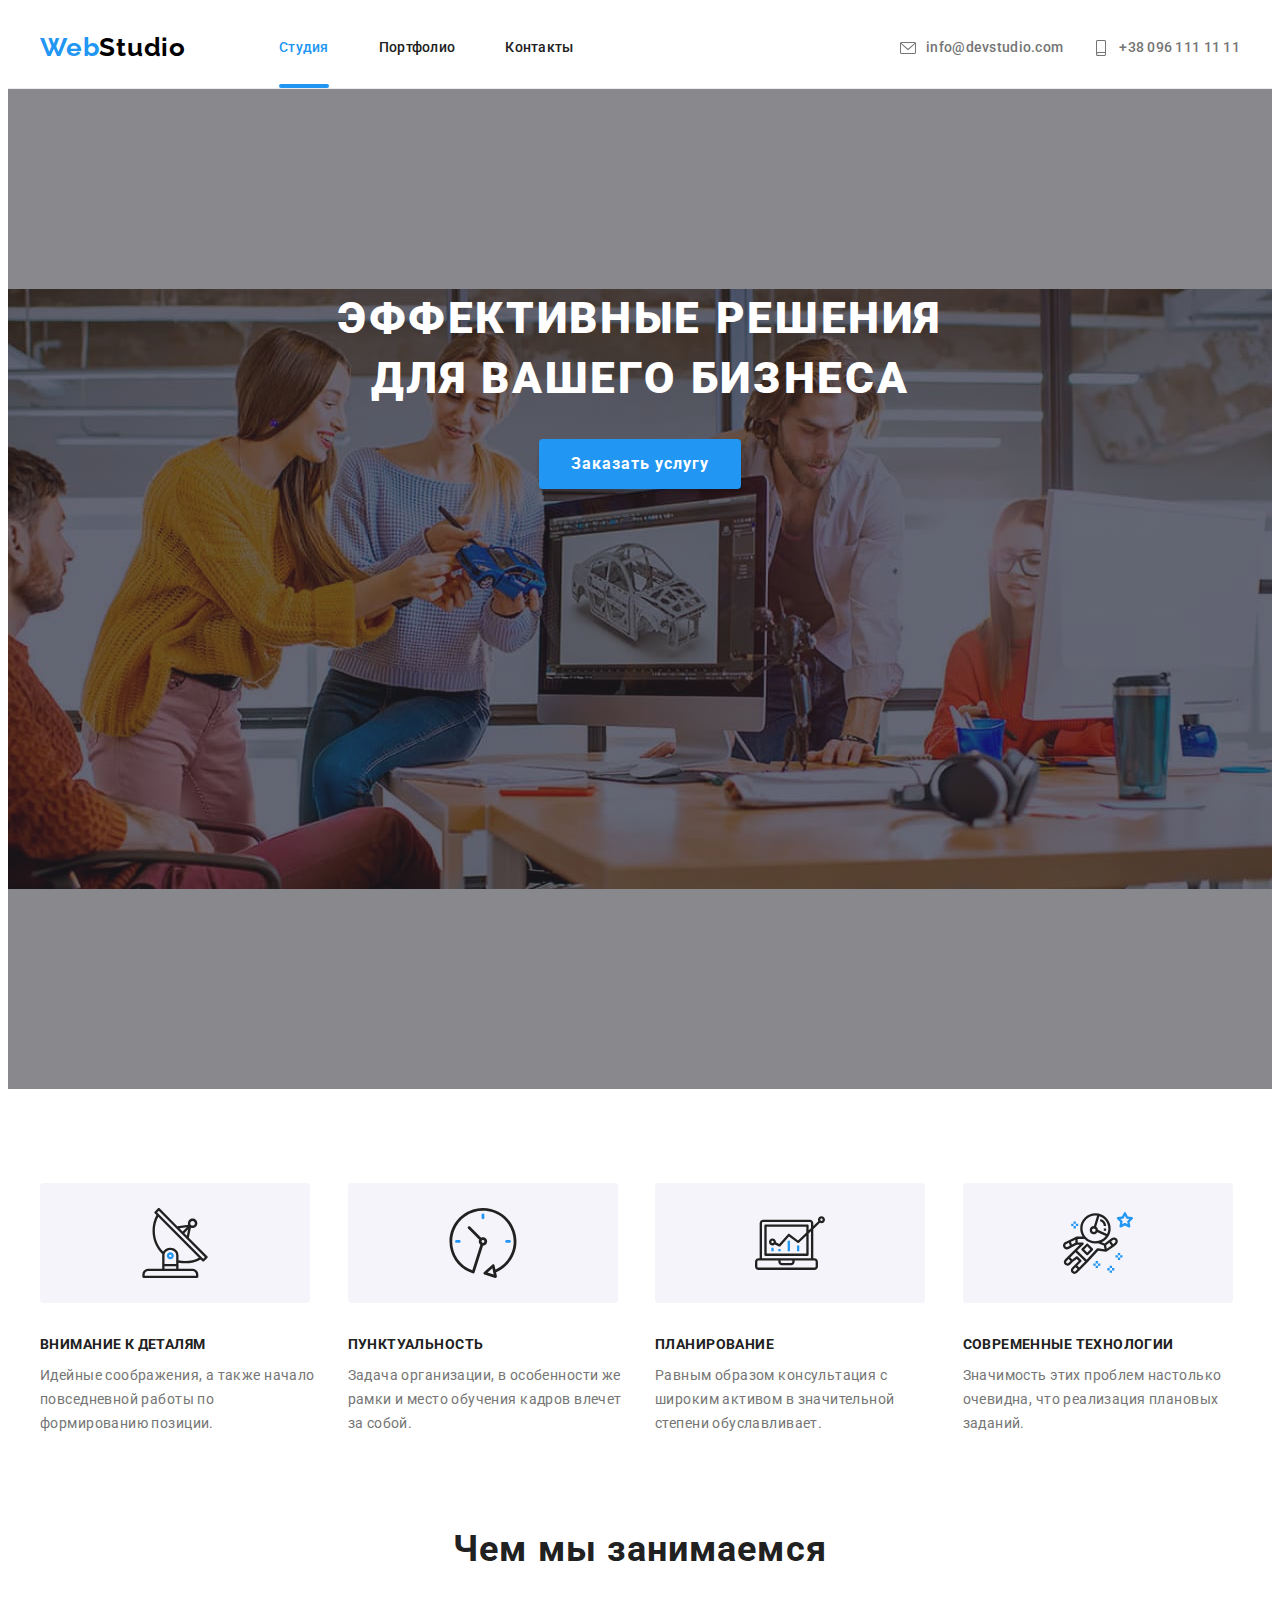
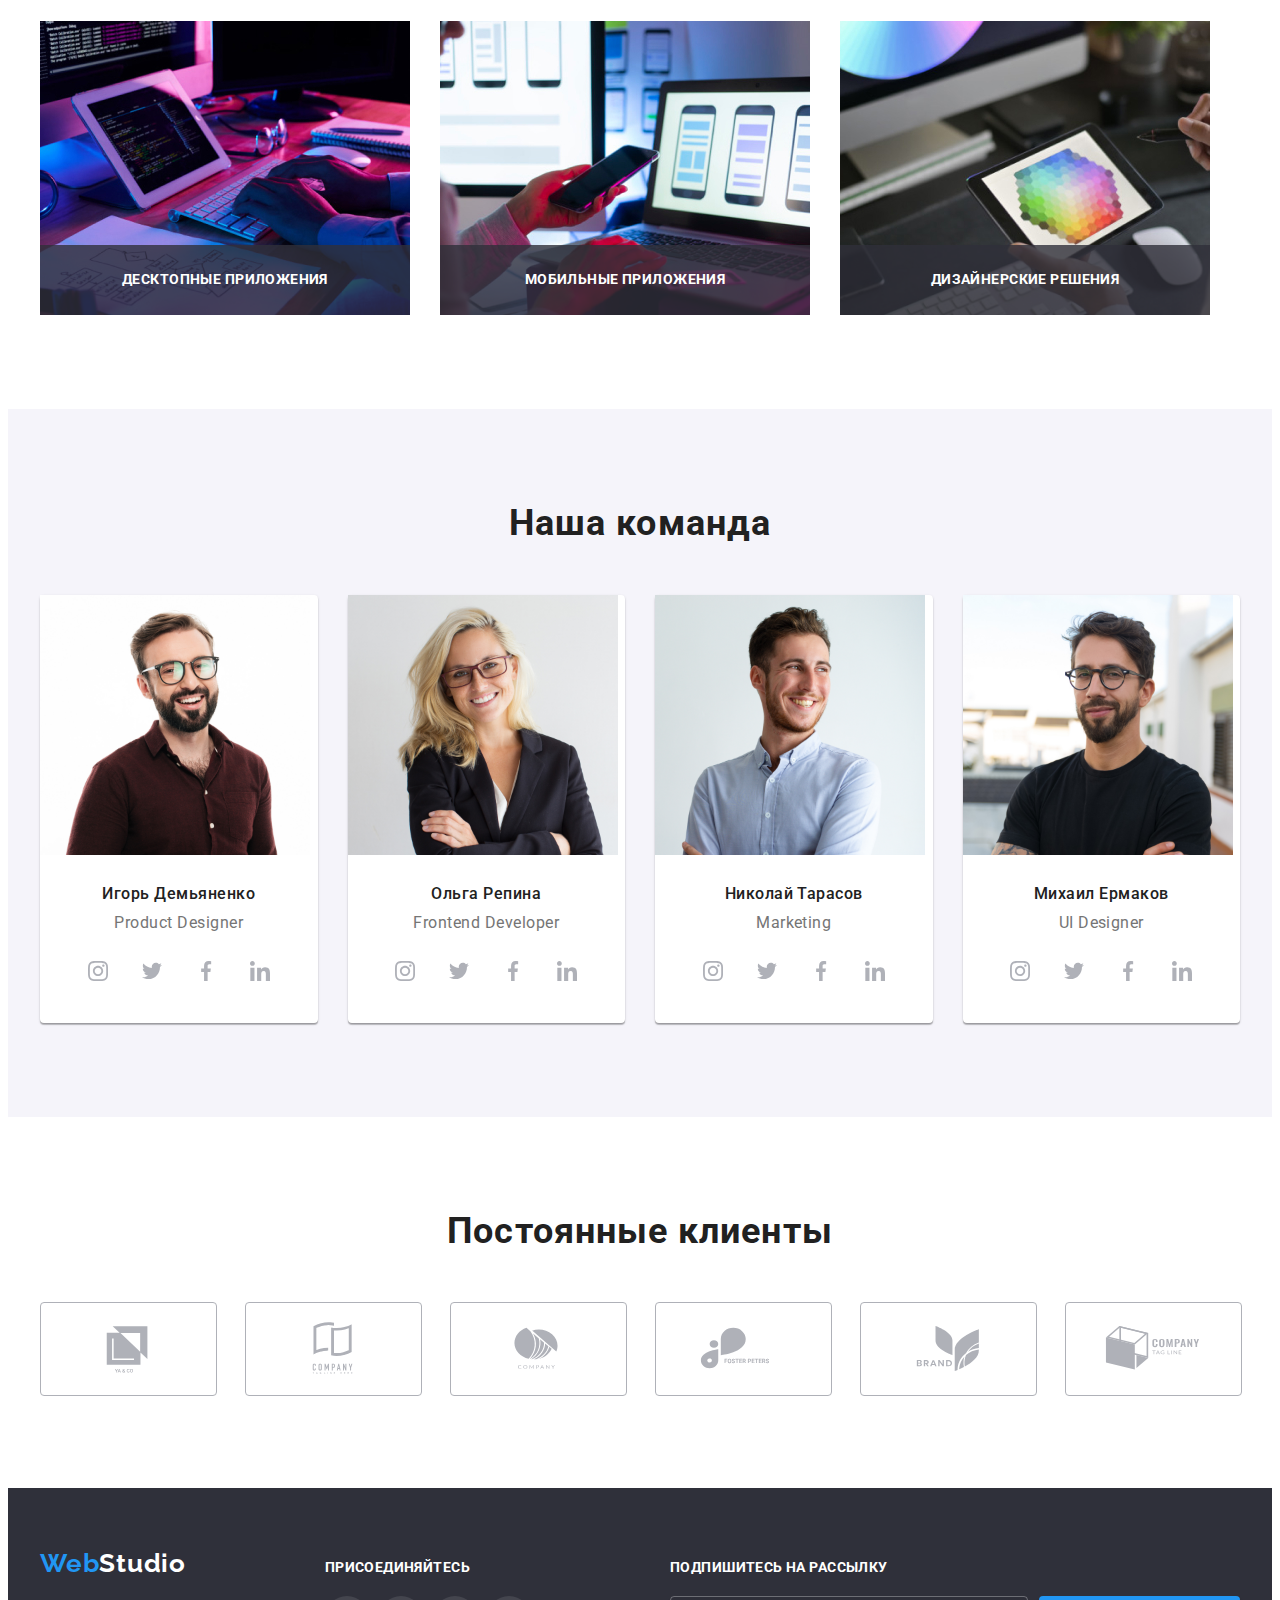
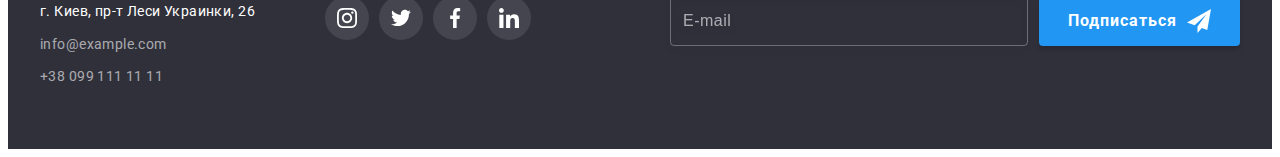
==== index.html @ a67f394c "Project" ====
<!DOCTYPE html>
<html lang="ru">
  <head>
    <meta charset="UTF-8" />
    <meta http-equiv="X-UA-Compatible" content="IE=edge" />
    <meta name="viewport" content="width=device-width, initial-scale=1.0" />
    <title>Document</title>
    <link
      rel="stylesheet"
      href="https://cdnjs.cloudflare.com/ajax/libs/animate.css/4.1.1/animate.min.css"
    />
    <link rel="preconnect" href="https://fonts.googleapis.com" />
    <link rel="preconnect" href="https://fonts.gstatic.com" crossorigin />
    <link
      href="https://fonts.googleapis.com/css2?family=Raleway:wght@700&family=Roboto:wght@400;500;700;900&display=swap"
      rel="stylesheet"
    />
    <link
      rel="stylesheet"
      href="https://cdnjs.cloudflare.com/ajax/libs/modern-normalize/1.1.0/modern-normalize.min.css"
      integrity="sha512-wpPYUAdjBVSE4KJnH1VR1HeZfpl1ub8YT/NKx4PuQ5NmX2tKuGu6U/JRp5y+Y8XG2tV+wKQpNHVUX03MfMFn9Q=="
      crossorigin="anonymous"
      referrerpolicy="no-referrer"
    />
    <link rel="stylesheet" href="./css/styles.css" />
  </head>
  <body>
    <!-- Шапка сайта -->
    <header class="header">
      <div class="nav container">
        <!-- Навигация. Логотип-ссылка с текстом-->
        <nav class="top-nav">
          <a href="/" class="logo logo-animation"><span class="color-logo">Web</span>Studio</a>
          <!-- Навигация. Информация и контакты -->
          <ul class="site-nav list">
            <li class="item">
              <a class="contact-link current" href="">Студия</a>
            </li>
            <li class="item">
              <a class="contact-link" href="./portfolio.html">Портфолио</a>
            </li>
            <li class="item">
              <a class="contact-link" href="">Контакты</a>
            </li>
          </ul>
        </nav>
        <!-- Меню с контактами. Имейл и телефон. -->
        <ul class="right-nav list">
          <li class="item">
            <a href="mailto:info@devstudio.com" class="adress-link"
              ><svg class="adress-icon" width="16" height="16">
                <use href="./images/symbol-defs.svg#envelope"></use>
              </svg>
              info@devstudio.com</a
            >
          </li>
          <li class="item">
            <a class="adress-link" href="tel:+380961111111"
              ><svg class="adress-icon" width="16" height="16">
                <use href="./images/symbol-defs.svg#smartphone"></use>
              </svg>
              +38 096 111 11 11</a
            >
          </li>
        </ul>
      </div>
    </header>
    <main>
      <!-- Главный блок -->
      <section class="main">
        <div class="container">
          <h1 class="main-section">Эффективные решения для вашего бизнеса</h1>
          <!-- Кнопка заказа услуги. Вызывает модальное окно -->
          <button type="button" class="button-primary" data-modal-open>Заказать услугу</button>
        </div>
      </section>
      <!-- Секция услуг -->
      <section class="section">
        <div class="container">
          <!-- Скрытый заголовок -->
          <h2 class="section-title visually-hidden">Описание</h2>
          <ul class="service list">
            <li class="service-item">
              <svg class="servise-icon" width="70" height="70">
                <use href="./images/symbol-defs.svg#antenna"></use>
              </svg>
              <h3 class="title upper">Внимание к деталям</h3>
              <p class="text-description">
                Идейные соображения, а также начало повседневной работы по формированию позиции.
              </p>
            </li>
            <li class="service-item">
              <svg class="servise-icon" width="70" height="70">
                <use href="./images/symbol-defs.svg#clock"></use>
              </svg>
              <h3 class="title upper">Пунктуальность</h3>
              <p class="text-description">
                Задача организации, в особенности же рамки и место обучения кадров влечет за собой.
              </p>
            </li>
            <li class="service-item">
              <svg class="servise-icon" width="70" height="70">
                <use href="./images/symbol-defs.svg#diagram"></use>
              </svg>
              <h3 class="title upper">Планирование</h3>
              <p class="text-description">
                Равным образом консультация с широким активом в значительной степени обуславливает.
              </p>
            </li>
            <li class="service-item">
              <svg class="servise-icon" width="70" height="70">
                <use href="./images/symbol-defs.svg#astronaut"></use>
              </svg>
              <h3 class="title upper">Современные технологии</h3>
              <p class="text-description">
                Значимость этих проблем настолько очевидна, что реализация плановых заданий.
              </p>
            </li>
          </ul>
        </div>
      </section>
      <!-- Секция "Студия" -->
      <section class="section features-section">
        <div class="container">
          <h2 class="section-title">Чем мы занимаемся</h2>
          <ul class="studio list">
            <li class="studio-item">
              <img
                class="section-img"
                src="./images/img.jpg"
                alt="Руки человека который пишет код с помощью клавиатуры на планшете"
                width="370"
                height="294"
              />
              <h3 class="desc">Десктопные приложения</h3>
            </li>
            <li class="studio-item">
              <img
                class="section-img"
                src="./images/img1.jpg"
                alt="Руки человека который работает на смартфоне, и на экране ноутбука, который находится напротив, изображены смартфоны, основные оттенки фото сине-красные"
                width="370"
                height="294"
              />
              <h3 class="desc">Мобильные приложения</h3>
            </li>
            <li class="studio-item">
              <img
                class="section-img"
                src="./images/img2.jpg"
                alt="Человек рисует дизайн на планшете"
                width="370"
                height="294"
              />
              <h3 class="desc">Дизайнерские решения</h3>
            </li>
          </ul>
        </div>
      </section>
      <!-- Секция "Команда" -->
      <section class="section command">
        <div class="container">
          <h2 class="section-title">Наша команда</h2>
          <ul class="command-list list">
            <li class="card-item">
              <img src="./images/img3.jpg" alt="Портрет" width="270" height="260" />
              <div class="text-item">
                <h3 class="names">Игорь Демьяненко</h3>
                <p lang="en" class="profession">Product Designer</p>
                <ul class="command-link list">
                  <li class="command-link-item">
                    <a
                      href="https://www.instagram.com/"
                      class="command-link-link"
                      target="_blank"
                      rel="noopener noreferrer"
                    >
                      <svg class="command-icon" width="20" height="20">
                        <use href="./images/symbol-defs.svg#insta"></use>
                      </svg>
                    </a>
                  </li>
                  <li class="command-link-item">
                    <a
                      href="https://twitter.com/"
                      class="command-link-link"
                      target="_blank"
                      rel="noopener noreferrer"
                    >
                      <svg class="command-icon" width="20" height="20">
                        <use href="./images/symbol-defs.svg#tw"></use>
                      </svg>
                    </a>
                  </li>
                  <li class="command-link-item">
                    <a
                      href="https://www.facebook.com/"
                      class="command-link-link"
                      target="_blank"
                      rel="noopener noreferrer"
                    >
                      <svg class="command-icon" width="20" height="20">
                        <use href="./images/symbol-defs.svg#f"></use>
                      </svg>
                    </a>
                  </li>
                  <li class="command-link-item">
                    <a
                      href="https://linkedin.com/"
                      class="command-link-link"
                      target="_blank"
                      rel="noopener noreferrer"
                    >
                      <svg class="command-icon" width="20" height="20">
                        <use href="./images/symbol-defs.svg#in"></use>
                      </svg>
                    </a>
                  </li>
                </ul>
              </div>
            </li>
            <li class="card-item">
              <img src="./images/img4.jpg" alt="Портрет" width="270" height="260" />
              <div class="text-item">
                <h3 class="names">Ольга Репина</h3>
                <p lang="en" class="profession">Frontend Developer</p>
                <ul class="command-link list">
                  <li class="command-link-item">
                    <a
                      href="https://www.instagram.com/"
                      class="command-link-link"
                      target="_blank"
                      rel="noopener noreferrer"
                    >
                      <svg class="command-icon" width="20" height="20">
                        <use href="./images/symbol-defs.svg#insta"></use>
                      </svg>
                    </a>
                  </li>
                  <li class="command-link-item">
                    <a
                      href="https://twitter.com/"
                      class="command-link-link"
                      target="_blank"
                      rel="noopener noreferrer"
                    >
                      <svg class="command-icon" width="20" height="20">
                        <use href="./images/symbol-defs.svg#tw"></use>
                      </svg>
                    </a>
                  </li>
                  <li class="command-link-item">
                    <a
                      href="https://www.facebook.com/"
                      class="command-link-link"
                      target="_blank"
                      rel="noopener noreferrer"
                    >
                      <svg class="command-icon" width="20" height="20">
                        <use href="./images/symbol-defs.svg#f"></use>
                      </svg>
                    </a>
                  </li>
                  <li class="command-link-item">
                    <a
                      href="https://linkedin.com/"
                      class="command-link-link"
                      target="_blank"
                      rel="noopener noreferrer"
                    >
                      <svg class="command-icon" width="20" height="20">
                        <use href="./images/symbol-defs.svg#in"></use>
                      </svg>
                    </a>
                  </li>
                </ul>
              </div>
            </li>
            <li class="card-item">
              <img src="./images/img5.jpg" alt="Портрет" width="270" height="260" />
              <div class="text-item">
                <h3 class="names">Николай Тарасов</h3>
                <p lang="en" class="profession">Marketing</p>
                <ul class="command-link list">
                  <li class="command-link-item">
                    <a
                      href="https://www.instagram.com/"
                      class="command-link-link"
                      target="_blank"
                      rel="noopener noreferrer"
                    >
                      <svg class="command-icon" width="20" height="20">
                        <use href="./images/symbol-defs.svg#insta"></use>
                      </svg>
                    </a>
                  </li>
                  <li class="command-link-item">
                    <a
                      href="https://twitter.com/"
                      class="command-link-link"
                      target="_blank"
                      rel="noopener noreferrer"
                      ><svg class="command-icon" width="20" height="20">
                        <use href="./images/symbol-defs.svg#tw"></use>
                      </svg>
                    </a>
                  </li>
                  <li class="command-link-item">
                    <a
                      href="https://www.facebook.com/"
                      class="command-link-link"
                      target="_blank"
                      rel="noopener noreferrer"
                    >
                      <svg class="command-icon" width="20" height="20">
                        <use href="./images/symbol-defs.svg#f"></use>
                      </svg>
                    </a>
                  </li>
                  <li class="command-link-item">
                    <a
                      href="https://linkedin.com/"
                      class="command-link-link"
                      target="_blank"
                      rel="noopener noreferrer"
                    >
                      <svg class="command-icon" width="20" height="20">
                        <use href="./images/symbol-defs.svg#in"></use>
                      </svg>
                    </a>
                  </li>
                </ul>
              </div>
            </li>
            <li class="card-item">
              <img src="./images/img6.jpg" alt="Портрет" width="270" height="260" />
              <div class="text-item">
                <h3 class="names">Михаил Ермаков</h3>
                <p lang="en" class="profession">UI Designer</p>
                <ul class="command-link list">
                  <li class="command-link-item">
                    <a
                      href="https://www.instagram.com/"
                      class="command-link-link"
                      target="_blank"
                      rel="noopener noreferrer"
                    >
                      <svg class="command-icon" width="20" height="20">
                        <use href="./images/symbol-defs.svg#insta"></use>
                      </svg>
                    </a>
                  </li>
                  <li class="command-link-item">
                    <a
                      href="https://twitter.com/"
                      class="command-link-link"
                      target="_blank"
                      rel="noopener noreferrer"
                    >
                      <svg class="command-icon" width="20" height="20">
                        <use href="./images/symbol-defs.svg#tw"></use>
                      </svg>
                    </a>
                  </li>
                  <li class="command-link-item">
                    <a
                      href="https://www.facebook.com/"
                      class="command-link-link"
                      target="_blank"
                      rel="noopener noreferrer"
                    >
                      <svg class="command-icon" width="20" height="20">
                        <use href="./images/symbol-defs.svg#f"></use>
                      </svg>
                    </a>
                  </li>
                  <li class="command-link-item">
                    <a
                      href="https://linkedin.com/"
                      class="command-link-link"
                      target="_blank"
                      rel="noopener noreferrer"
                    >
                      <svg class="command-icon" width="20" height="20">
                        <use href="./images/symbol-defs.svg#in"></use>
                      </svg>
                    </a>
                  </li>
                </ul>
              </div>
            </li>
          </ul>
        </div>
      </section>
      <!-- Секция Клиенты -->
      <section class="section">
        <div class="container">
          <h2 class="section-title">Постоянные клиенты</h2>
          <ul class="client-list list">
            <li class="client-item">
              <a href="" class="client-link" target="_blank" rel="noopener noreferrer">
                <svg class="client-icon" width="106" height="60">
                  <use href="./images/symbol-defs.svg#client1"></use>
                </svg>
              </a>
            </li>
            <li class="client-item">
              <a href="" class="client-link" target="_blank" rel="noopener noreferrer">
                <svg class="client-icon" width="106" height="60">
                  <use href="./images/symbol-defs.svg#client2"></use>
                </svg>
              </a>
            </li>
            <li class="client-item">
              <a href="" class="client-link" target="_blank" rel="noopener noreferrer">
                <svg class="client-icon" width="106" height="60">
                  <use href="./images/symbol-defs.svg#client3"></use>
                </svg>
              </a>
            </li>
            <li class="client-item">
              <a href="" class="client-link" target="_blank" rel="noopener noreferrer">
                <svg class="client-icon" width="106" height="60">
                  <use href="./images/symbol-defs.svg#client4"></use>
                </svg>
              </a>
            </li>
            <li class="client-item">
              <a href="" class="client-link" target="_blank" rel="noopener noreferrer">
                <svg class="client-icon" width="106" height="60">
                  <use href="./images/symbol-defs.svg#client5"></use>
                </svg>
              </a>
            </li>
            <li class="client-item">
              <a href="" class="client-link" target="_blank" rel="noopener noreferrer">
                <svg class="client-icon" width="106" height="60">
                  <use href="./images/symbol-defs.svg#client6"></use>
                </svg>
              </a>
            </li>
          </ul>
        </div>
      </section>
    </main>
    <!-- Футер -->
    <footer class="footer">
      <div class="container footer-position">
        <!-- Левая сторона -->
        <!-- Задали див для позиционирования -->
        <div class="footer-left">
          <!-- Логотип -->
          <a href="/" class="logo-bottom logo-animation"
            ><span class="color-logo">Web</span>Studio</a
          >
          <!-- Адрес и контакты -->
          <address>
            <ul class="footer-nav list">
              <li class="item">
                <a
                  class="link-bottom adr"
                  href="https://goo.gl/maps/eCC2eFaYXbbJJhADA"
                  target="_blank"
                  rel="noopener noreferrer"
                  >г. Киев, пр-т Леси Украинки, 26</a
                >
              </li>
              <li class="item">
                <a class="link-bottom" href="mailto:info@example.com">info@example.com</a>
              </li>
              <li class="item">
                <a class="link-bottom" href="tel:+380991111111">+38 099 111 11 11</a>
              </li>
            </ul>
          </address>
        </div>
        <!-- Середина. Задали див для позиционирования -->
        <div class="footer-right">
          <h3 class="footer-title upper">Присоединяйтесь</h3>
          <!-- Список с иконками -->
          <ul class="footer-list list">
            <li class="footer-link-item">
              <a
                href="https://www.instagram.com/"
                class="footer-link"
                target="_blank"
                rel="noopener noreferrer"
              >
                <svg class="footer-icon" width="20" height="20">
                  <use href="./images/symbol-defs.svg#instaw"></use>
                </svg>
              </a>
            </li>
            <li class="footer-link-item">
              <a
                href="https://twitter.com/"
                class="footer-link"
                target="_blank"
                rel="noopener noreferrer"
              >
                <svg class="footer-icon" width="20" height="20">
                  <use href="./images/symbol-defs.svg#tww"></use>
                </svg>
              </a>
            </li>
            <li class="footer-link-item">
              <a
                href="https://www.facebook.com/"
                class="footer-link"
                target="_blank"
                rel="noopener noreferrer"
              >
                <svg class="footer-icon" width="20" height="20">
                  <use href="./images/symbol-defs.svg#fw"></use>
                </svg>
              </a>
            </li>
            <li class="footer-link-item">
              <a
                href="https://linkedin.com/"
                class="footer-link"
                target="_blank"
                rel="noopener noreferrer"
              >
                <svg class="footer-icon" width="20" height="20">
                  <use href="./images/symbol-defs.svg#inw"></use>
                </svg>
              </a>
            </li>
          </ul>
        </div>
        <!-- Правая сторона с подпиской -->
        <div class="subscription"></div>
        <!-- Форма "подпишитесь на рассылку" -->
        <form class="subscription-form">
          <label for="mail" class="subscription-mail upper">Подпишитесь на рассылку</label>
          <input
            type="email"
            name="user-email"
            class="mail-input"
            id="mail"
            placeholder="E-mail"
            maxlength="50"
            required
          />
          <button type="submit" class="button subscribe-button">
            Подписаться
            <svg class="icon-send" width="24" height="24">
              <use href="./images/symbol-defs.svg#send"></use>
            </svg>
          </button>
        </form>
      </div>
    </footer>
    <!-- Записали бекдроп -->
    <div class="backdrop is-hidden" data-modal>
      <div class="modal">
        <button class="modal-close-btn" type="button" data-modal-close>
          <svg class="modal-close-icon" width="18" height="18">
            <use href="./images/symbol-defs.svg#close"></use>
          </svg>
        </button>
        <form action="#" class="data-form">
          <p class="form-text">Оставьте свои данные, мы вам перезвоним</p>
          <div class="data-form-field">
            <label for="input-name" class="data-form-label">Имя</label>
            <span class="input-wrap">
              <input
                type="text"
                id="input-name"
                class="data-form-input"
                name="user-name"
                maxlength="50"
                required
              />
              <svg class="data-icon" width="12" height="12">
                <use href="./images/symbol-defs.svg#person"></use>
              </svg>
            </span>
          </div>
          <div class="data-form-field">
            <label for="input-phone" class="data-form-label">Телефон</label>
            <span class="input-wrap">
              <input
                type="tel"
                id="input-phone"
                class="data-form-input"
                name="user-phone"
                maxlength="50"
                required
              />
              <svg class="data-icon" width="13" height="13">
                <use href="./images/symbol-defs.svg#phone"></use>
              </svg>
            </span>
          </div>
          <div class="data-form-field">
            <label for="input-email" class="data-form-label">Почта</label>
            <span class="input-wrap">
              <input
                type="email"
                id="input-email"
                class="data-form-input"
                name="user-email"
                maxlength="50"
                required
              />
              <svg class="data-icon" width="15" height="12">
                <use href="./images/symbol-defs.svg#mail"></use>
              </svg>
            </span>
          </div>
          <div class="data-form-field text-input">
            <label for="input-comment" class="data-form-label">Комментарий</label>
            <textarea
              name="modal-comment"
              id="input-comment"
              class="modal-comment"
              placeholder="Введите текст"
            ></textarea>
          </div>
          <div class="data-form-field">
            <input
              type="checkbox"
              id="agreement"
              name="agreement"
              class="checkbox visually-hidden"
              required
            />
            <label for="agreement" class="check-label"
              ><span class="check-icon"
                ><svg width="14" height="12">
                  <use href="./images/symbol-defs.svg#check"></use></svg></span
              >Соглашаюсь с рассылкой и принимаю
              <a href="" class="agreement-link">Условия договора</a>
            </label>
          </div>
          <button type="submit" class="button send-button">Отправить</button>
        </form>
      </div>
    </div>
    <!-- Подключили скрипт -->
    <script src="./js/modal.js"></script>
  </body>
</html>
---- css/styles.css ----
:root {
  --primary-text-color: #212121;
  --secondary-text-color: #757575;
  --accent-color: #2196f3;
  --background-color: #e5e5e5;
  --background-context-color: #f5f4fa;
  --rare-text-color: #ffffff;
  --time-deploy: cubic-bezier(0.4, 0, 0.2, 1);
}
/* Анимация с тенью при ховере
@keyframes bouncing {
  0% {
    bottom: 0;
    box-shadow: 0 5px 5px rgba(0, 0, 0, 0.1);
  }
  100% {
    bottom: 1px;
    box-shadow: 0 25px 25px #2196f3;
  }
}
.logo.logo-animation:hover {
  border-radius: 4px;
  padding: 0px;
  animation: bouncing 0.5s cubic-bezier(0.1, 0.25, 0.1, 1) 0s alternate both;
} */
/* Анимация с исчезновением при ховере и фокусе */
@keyframes fadeOut {
  0% {
    opacity: 1;
  }
  100% {
    opacity: 0;
  }
}
.logo.logo-animation:hover,
.logo.logo-animation:focus,
.logo-bottom.logo-animation:hover,
.logo-bottom.logo-animation:focus {
  animation: fadeOut 1s both;
}
/* Задали глобальное нормальное наследование */

p,
h1,
h2,
h3,
h4,
h5,
h6 {
  margin-top: 0;
  margin-bottom: 0;
}
ul {
  margin-top: 0;
  margin-bottom: 0;
  padding-left: 0;
}
/* Убрали подчеркивания со всех ссылок, иметь в виду, если нужна ссылка с подчеркиванием. Так же с анимацией.  */
a {
  text-decoration: none;
}

/* Убрали точки со списков */
.list {
  list-style: none;
  margin: 0;
  padding: 0;
}
/* Задали глобальные свойства */
body {
  font-family: Roboto, sans-serif;
  background-color: var(--rare-text-color);
  color: var(--primary-text-color);
}
/* Задали картинкам общие свойства - свойство блок и максимальную ширину */
img {
  display: block;
  max-width: 100%;
  height: auto;
}
/* Скрыли ненужные семантические заголовки */
.visually-hidden {
  position: absolute;
  width: 1px;
  height: 1px;
  margin: -1px;
  padding: 0;
  overflow: hidden;
  border: 0;
  clip: rect(0 0 0 0);
}
/* Добавили кнопке наследие */
button {
  font-family: inherit;
}
/* Задали общий вспомогательный класс "контейнер" для центрирования и ограничения контента по ширине */
.container {
  width: 1200px;
  padding-left: 15px;
  padding-right: 15px;
  margin: 0 auto;
}
/* Добавили нужный паддинг */
.section {
  padding-top: 94px;
  padding-bottom: 94px;
}
/* Задали рамку в Хедер */
.header {
  border-bottom: 1px solid #ececec;
}
/* Оформили логотип в Хедер*/
.logo {
  display: block;
  padding-top: 24px;
  padding-bottom: 25px;
  margin-right: 93px;
  font-family: Raleway;
  font-weight: bold;
  font-size: 26px;
  line-height: 1.2;
  letter-spacing: 0.03em;
  color: #000000;
}
/* Задали общего родителя для позиционирования Хедера */
.nav {
  display: flex;
  align-items: center;
}
.top-nav {
  display: flex;
  align-items: center;
}
/* Добавили вертикальную геометрию ссылке, добавили ей дисплей-блок, чтоб убрать зазор */
.site-nav {
  display: block;
}
/* Задали флекс для навигации. Секция меню */
.site-nav {
  display: flex;
}
/* Задали отступы на ли */
.site-nav .item + .item {
  margin-left: 50px;
}
/* Можно сделать еще так .site-nav .item:not(:last-child) {
  margin-right: 50px;
} */
.right-nav {
  display: block;
}
/* Задали флекс для навигации. Имейл и телефон. */
.right-nav {
  display: flex;
  margin-left: auto;
  align-items: center;
}
.right-nav .item + .item {
  margin-left: 30px;
}
/* Добавили стили навигации в Хеадер*/
.contact-link {
  display: block;
  padding: 32px 0;
  font-weight: 500;
  font-size: 14px;
  line-height: 1.14;
  letter-spacing: 0.02em;
  color: var(--primary-text-color);
  transition: color 250ms var(--time-deploy);
}
.contact-link:hover,
.contact-link:focus {
  color: var(--accent-color);
}
.adress-icon {
  margin-right: 10px;
  fill: currentColor;
  transition: fill 250ms var(--time-deploy);
}
.adress-icon:hover,
.adress-icon:focus {
  fill: currentColor;
}
/* Добавили стили контактов в Хеадер */
.adress-link {
  display: flex;
  align-items: center;
  padding: 32px 0;
  font-weight: 500;
  font-size: 14px;
  line-height: 1.14;
  letter-spacing: 0.02em;
  color: var(--secondary-text-color);
  transition: color 250ms var(--time-deploy);
}
.adress-link:hover,
.adress-link:focus {
  color: var(--accent-color);
}
/* Оформили все нужные элементы синим цветом */
.color-logo {
  color: var(--accent-color);
}
.contact-link.current {
  color: var(--accent-color);
  position: relative;
}
.contact-link.current::after {
  content: '';
  position: absolute;
  display: block;
  bottom: 0;
  width: 100%;
  height: 4px;
  background-color: var(--accent-color);
  border-radius: 2px;
}
/* Оформили главный заголовок */
.main {
  display: block;
  max-width: 1600px;
  min-height: 600px;
  margin-left: auto;
  margin-right: auto;
  background-repeat: no-repeat;
  background-position: center;
  background-color: #c4c4c4;
  background-image: linear-gradient(to left, rgba(47, 48, 58, 0.4), rgba(47, 48, 58, 0.4)),
    url('../images/img16.jpg');
  padding-top: 200px;
  padding-bottom: 200px;
  text-align: center;
}
.main-section {
  text-transform: uppercase;
  font-weight: 900;
  font-size: 44px;
  line-height: 1.36;
  text-align: center;
  letter-spacing: 0.06em;
  color: var(--rare-text-color);
  max-width: 696px;
  margin: 0 auto 30px;
}
/* Секция услуг */
/* Оформили заголовки услуг */
.title {
  font-weight: bold;
  font-size: 14px;
  line-height: 1.14;
  letter-spacing: 0.03em;
  color: var(--primary-text-color);
  margin-bottom: 10px;
}

/* Оформили текст услуг */
.text-description {
  font-size: 14px;
  line-height: 1.72;
  letter-spacing: 0.03em;
  color: var(--secondary-text-color);
}
/* Оформили остальные заголовки */
.section-title {
  font-weight: bold;
  font-size: 36px;
  line-height: 1.16;
  text-align: center;
  letter-spacing: 0.03em;
  color: var(--primary-text-color);
  margin-bottom: 50px;
}
/* Оформили положение секции услуг */
.service {
  display: flex;
}
.service-item {
  box-sizing: border-box;
}
.service .service-item {
  width: calc((100% - 3 * 30px) / 4);
  margin-right: 30px;
}
.service .service-item:nth-child(4n) {
  margin-right: 0;
}
/* Добавили иконки в секцию услуг */
.servise-icon {
  box-sizing: border-box;
  width: 270px;
  height: 120px;
  padding: 25px 100px;
  margin-bottom: 30px;
  background-color: #f5f4fa;
  border-radius: 4px;
}
/* Секция Студия */
/* Убрали ненужный паддинг в секции Студия */
.section.features-section {
  padding-top: 0;
}
/* Оформили положение секции Студия */
.studio {
  display: flex;
  margin-top: 50px;
}
.studio-item {
  position: relative;
  margin-right: 30px;
}
.studio-item:nth-child(3n) {
  margin-right: 0;
}
/* Оформили надписи поверх картинки */
.desc {
  position: absolute;
  display: flex;
  justify-content: center;
  align-items: center;
  height: 70px;
  bottom: 0;
  width: 100%;
  background: rgba(47, 48, 58, 0.8);
  color: var(--rare-text-color);
  font-weight: 700;
  font-size: 14px;
  line-height: 1.14;
  letter-spacing: 0.03em;
  text-transform: uppercase;
}
/* Секция Команда */
/* Оформили стили имен и профессий в секции Команда*/
.command {
  background-color: #f5f4fa;
}
.command-list {
  display: flex;
  flex-wrap: wrap;
  padding: 0;
  margin: 0;
  margin-left: -30px;
  transition: box-shadow 250ms var(--time-deploy);
}
.command-list > .card-item {
  flex-basis: calc(100% / 4 - 30px);
  margin-left: 30px;
  background-color: var(--rare-text-color);
  border-radius: 4px;
  box-shadow: 0px 1px 3px rgba(0, 0, 0, 0.12), 0px 1px 1px rgba(0, 0, 0, 0.14),
    0px 2px 1px rgba(0, 0, 0, 0.2);
}
.command-link {
  display: flex;
  flex-wrap: wrap;
  justify-content: center;
  padding: 16px 0 0;
  margin: 0;
  list-style: none;
  align-items: center;
}
.command-link-item:not(:last-child) {
  margin-right: 10px;
}
.command-link-item {
  width: 44px;
  height: 44px;
}
.command-link-link {
  width: 100%;
  height: 100%;
  display: flex;
  align-items: center;
  justify-content: center;
  border-radius: 50%;
  background-color: var(--rare-text-color);
  transition: background-color 250ms var(--time-deploy);
}
.command-link-link:hover,
.command-link-link:focus {
  background-color: var(--accent-color);
}
.command-link-link:hover .command-icon,
.command-link-link:focus .command-icon {
  fill: var(--rare-text-color);
}
.command-icon {
  fill: #afb1b8;
  transition: fill 250ms var(--time-deploy);
}
/* Оформили имена и профессии */
.names {
  margin-bottom: 10px;
  font-weight: 500;
  font-size: 16px;
  line-height: 1.18;
  text-align: center;
  letter-spacing: 0.03em;
}
.profession {
  font-size: 16px;
  line-height: 1.18;
  text-align: center;
  letter-spacing: 0.03em;
  color: var(--secondary-text-color);
}
/* Оформили секцию Постоянные клиенты */
.client-list {
  display: flex;
  flex-wrap: wrap;
  margin-left: -30px;
}
/* Задали маржины списку */
.client-list > .client-item {
  flex-basis: calc(100% / 6 - 30px);
  margin-left: 30px;
}
/* Описали свойства контейнера с свг и ссылкой */
.client-item {
  height: 92px;
  width: 170px;
}
.client-link {
  height: 100%;
  width: 100%;
  display: flex;
  justify-content: center;
  align-items: center;
  border: 1px solid #afb1b8;
  border-radius: 4px;
  color: #afb1b8;
  transition: border-color 250ms var(--time-deploy);
}
/* Задали общие размеры и цвет при ховере и фокусе */
.client-icon {
  fill: currentColor;
  color: #afb1b8;
  transition: fill 250ms var(--time-deploy);
}
.client-link:hover,
.client-link:focus {
  border: 1px solid var(--accent-color);
}
.client-link:hover .client-icon,
.client-link:focus .client-icon {
  fill: var(--accent-color);
}

/* Оформили секцию в Портфолио*/
.title-adverb {
  font-weight: bold;
  font-size: 18px;
  line-height: 2;
  letter-spacing: 0.06em;
  color: var(--primary-text-color);
}
.text {
  margin-top: 4px;
  font-size: 16px;
  line-height: 1.87;
  letter-spacing: 0.03em;
  color: var(--secondary-text-color);
}
.portfolio-items {
  display: flex;
  flex-wrap: wrap;
  padding: 0;
  margin: 0;
  margin-left: -30px;
  margin-top: -30px;
}
.portfolio-items > .portfolio-item {
  flex-basis: calc(100% / 3 - 30px);
  margin-left: 30px;
  margin-top: 30px;
}
.text-item {
  padding: 30px 0;
}
.portfolio-card {
  padding: 20px 24px;
  border: 1px solid #ececec;
  border-top: 0;
}
/* Оформили текст на синем оверлее (выплывающем окошке) в Портфолио */
.text-hidden {
  position: absolute;
  font-size: 18px;
  line-height: 1.56;
  letter-spacing: 0.03em;
  top: 0;
  left: 0;
  padding: 63px 24px;
  width: 100%;
  color: #ffffff;
  background-color: rgba(33, 149, 243, 0.9);
  border-bottom: 0;
  margin: 0;
  overflow: auto;
  transform: translateY(100%);
  transition: transform 250ms var(--time-deploy);
}
/* Задали relative на див для позиционирования оверлея */
.card-thumb {
  position: relative;
  overflow: hidden;
}
/* Добавили стили ссылок в Футер */
.link-bottom {
  display: inline-block;
  font-style: normal;
  font-size: 14px;
  line-height: 1.71;
  letter-spacing: 0.03em;
  color: rgba(255, 255, 255, 0.6);
}
.footer-nav .item + .item {
  margin-top: 9px;
}
.adr {
  color: var(--rare-text-color);
}
/* Оформили заглавные буквы согласно макету */
.title.upper {
  text-transform: uppercase;
}
/* Оформили второй блок футера. Это заголовок большими буквами */
.footer-title.upper {
  text-transform: uppercase;
  color: var(--rare-text-color);
  font-weight: bold;
  font-size: 14px;
  line-height: 1.14;
  letter-spacing: 0.03em;
  color: var(--rare-text-color);
  margin-bottom: 20px;
}
.subscription-mail.upper {
  text-transform: uppercase;
  color: var(--rare-text-color);
  font-weight: bold;
  font-size: 14px;
  line-height: 1.14;
  letter-spacing: 0.03em;
  color: var(--rare-text-color);
  margin-bottom: 20px;
}
/* Оформили стили списка кнопок в Портфолио*/
.style-scope-button {
  font-weight: 500;
  font-size: 16px;
  padding: 6px 22px;
  line-height: 1.62;
  text-align: center;
  border-radius: 4px;
  letter-spacing: 0.03em;
  color: var(--primary-text-color);
  background-color: var(--background-context-color);
  border-color: transparent;
  cursor: pointer;
  transition: color 250ms var(--time-deploy), background-color 250ms var(--time-deploy),
    box-shadow 250ms var(--time-deploy);
}
.style-scope-button:hover,
.style-scope-button:focus {
  color: var(--rare-text-color);
  background-color: var(--accent-color);
  box-shadow: 0px 3px 1px rgba(0, 0, 0, 0.1), 0px 1px 2px rgba(0, 0, 0, 0.08),
    0px 2px 2px rgba(0, 0, 0, 0.12);
}
/* Спозиционировали список кнопок в Портфолио */
.portfolio-buttons {
  display: flex;
  margin-left: auto;
  margin-right: auto;
  align-items: center;
  justify-content: center;
  margin-bottom: 50px;
}
.portfolio-buttons .item + .item {
  margin-left: 8px;
}
/* Оформили стиль кнопки в Студия */
.button-primary {
  display: block;
  padding: 10px 32px;
  margin-left: auto;
  margin-right: auto;
  border-radius: 4px;
  font-weight: bold;
  font-size: 16px;
  line-height: 1.88;
  text-align: center;
  letter-spacing: 0.06em;
  color: var(--rare-text-color);
  background-color: var(--accent-color);
  border: 0;
  box-shadow: 0px 4px 4px rgba(0, 0, 0, 0.15);
  cursor: pointer;
  transition: color 250ms var(--time-deploy), background-color 250ms var(--time-deploy);
}
/* Оформили ховер и фокус кнопке в Студия */
.button-primary:hover,
.button-primary:focus {
  background-color: #188ce8;
}
/* Оформили стиль кнопке подписки в Футере */
.subscribe-button {
  position: absolute;
  bottom: 0;
  right: 0;
  display: flex;
  justify-content: left;
  padding: 10px 29px;
  align-items: center;
  border-radius: 4px;
  font-weight: bold;
  font-size: 16px;
  line-height: 1.88;
  text-align: center;
  letter-spacing: 0.06em;
  color: var(--rare-text-color);
  background-color: var(--accent-color);
  border: 0;
  box-shadow: 0px 4px 4px rgba(0, 0, 0, 0.15);
  cursor: pointer;
  transition: color 250ms var(--time-deploy), background-color 250ms var(--time-deploy);
}
.subscribe-button:hover,
.subscribe-button:focus {
  background-color: #188ce8;
}
/*  Оформили стиль кнопки в модальном окне */
.send-button {
  display: block;
  padding: 10px 56px;
  margin-left: auto;
  margin-right: auto;
  border-radius: 4px;
  font-weight: bold;
  font-size: 16px;
  line-height: 1.88;
  text-align: center;
  letter-spacing: 0.06em;
  color: var(--rare-text-color);
  background-color: var(--accent-color);
  border: 0;
  box-shadow: 0px 4px 4px rgba(0, 0, 0, 0.15);
  cursor: pointer;
  transition: color 250ms var(--time-deploy), background-color 250ms var(--time-deploy);
}
.send-button:hover,
.send-button:focus {
  background-color: #188ce8;
}
/* Задали ховер и фокус карточкам в Портфолио*/
.portfolio-link {
  display: block;
}
.portfolio-link:hover,
.portfolio-link:focus {
  box-shadow: 0px 1px 1px rgba(0, 0, 0, 0.12), 0px 4px 4px rgba(0, 0, 0, 0.06),
    1px 4px 6px rgba(0, 0, 0, 0.16);
}
/* Сделали выплывающие синие окошки в Портфолио*/
.portfolio-link:hover .text-hidden,
.portfolio-link:focus .text-hidden {
  transform: translateY(0%);
}
/* Оформили логотип в Футер */
.logo-bottom {
  display: block;
  margin-bottom: 20px;
  font-family: Raleway;
  font-weight: bold;
  font-size: 26px;
  letter-spacing: 0.03em;
  line-height: 1.2;
  color: var(--rare-text-color);
}
/* Задали цвет и ширину в футер */
.footer {
  background-color: #2f303a;
  padding: 60px 0;
}
/* Задали футеру флекс для позиционирования элементов*/
.footer-position {
  display: flex;
  align-items: baseline;
  justify-content: space-between;
}
.footer-list {
  display: flex;
  justify-content: center;
}
.footer-link-item {
  width: 44px;
  height: 44px;
}
.footer-link-item:not(:last-child) {
  margin-right: 10px;
}
/* Оформили иконки футера */
.footer-link {
  width: 100%;
  height: 100%;
  display: flex;
  align-items: center;
  justify-content: center;
  border-radius: 50%;
  color: var(--rare-text-color);
  background-color: rgba(255, 255, 255, 0.1);
  transition: background-color 250ms var(--time-deploy);
}
.footer-link:hover,
.footer-link:focus {
  background-color: var(--accent-color);
}
.footer-icon {
  fill: currentColor;
}
.icon-send {
  fill: var(--rare-text-color);
  margin-left: 10px;
}
.modal-close-btn:hover .modal-close-icon,
.modal-close-btn:focus .modal-close-icon {
  fill: var(--accent-color);
}
.modal-close-icon {
  transition: fill 250ms var(--time-deploy);
}
/* Оформили форму подписки */
.subscription-form {
  display: flex;
  flex-direction: column;
  position: relative;
  width: 570px;
}
/* оформили форму с имейлом */
.mail-input {
  width: 358px;
  height: 50px;
  border: 1px solid rgba(255, 255, 255, 0.3);
  box-sizing: border-box;
  filter: drop-shadow(0px 4px 4px rgba(0, 0, 0, 0.15));
  border-radius: 4px;
  color: rgba(255, 255, 255, 0.6);
  background-color: transparent;
  padding-left: 12px;
  margin-right: 12px;
}
.mail-input::placeholder {
  font-size: 16px;
  line-height: 1.25;
  letter-spacing: 0.03em;
  color: rgba(255, 255, 255, 0.6);
}
/* Оформили бекдроп. Позиция фиксед, чтоб не проскролливался */
.backdrop {
  position: fixed;
  top: 0;
  left: 0;
  width: 100%;
  height: 100%;
  background-color: rgba(0, 0, 0, 0.2);
  transition: opacity 250ms var(--time-deploy), visibility 250ms var(--time-deploy);
}
.backdrop.is-hidden {
  visibility: hidden;
  opacity: 0;
  pointer-events: none;
}
.modal {
  position: absolute;
  top: 50%;
  left: 50%;
  transform: translate(-50%, -50%);
  width: 528px;
  min-height: 581px;
  background-color: var(--rare-text-color);
  box-shadow: 0px 1px 3px rgba(0, 0, 0, 0.12), 0px 1px 1px rgba(0, 0, 0, 0.14),
    0px 2px 1px rgba(0, 0, 0, 0.2);
  border-radius: 4px;
  padding: 40px;
}
.modal-close-btn {
  position: absolute;
  display: flex;
  align-items: center;
  justify-content: center;
  cursor: pointer;
  width: 30px;
  height: 30px;
  top: 8px;
  right: 8px;
  padding: 0;
  background-color: unset;
  border: 1px solid rgba(0, 0, 0, 0.1);
  border-radius: 50%;
}
.form-text {
  font-weight: bold;
  font-size: 20px;
  line-height: 1.15;
  text-align: center;
  letter-spacing: 0.03em;
  color: var(--primary-text-color);
  margin-bottom: 12px;
}
.data-form-field {
  margin-bottom: 10px;
}
.data-form-field.text-input {
  margin-bottom: 20px;
}
/* Задали спан (общего родителя) для позиционирования иконки */
.input-wrap {
  display: block;
  position: relative;
}
.data-form-input {
  width: 100%;
  height: 40px;
  border: 1px solid rgba(33, 33, 33, 0.2);
  border-radius: 4px;
  padding-left: 42px;
  transition: border-color 250ms var(--time-deploy);
}
.data-form-input:focus {
  border-color: var(--accent-color);
  outline: none;
}
.data-form-input:focus + .data-icon {
  fill: var(--accent-color);
}
.modal-comment {
  width: 100%;
  height: 120px;
  border: 1px solid rgba(33, 33, 33, 0.2);
  border-radius: 4px;
  padding: 12px 16px;
  resize: none;
  transition: border-color 250ms var(--time-deploy);
}
.modal-comment:focus {
  border-color: var(--accent-color);
  outline: none;
}
.modal-comment::placeholder {
  font-size: 14px;
  line-height: 1.14;
  letter-spacing: 0.01em;
  color: rgba(117, 117, 117, 0.5);
}
.data-form-label {
  display: block;
  font-size: 12px;
  line-height: 1.17;
  letter-spacing: 0.01em;
  color: var(--secondary-text-color);
  margin-bottom: 4px;
}
.data-icon {
  position: absolute;
  left: 15px;
  top: 50%;
  transform: translateY(-50%);
  transition: fill 250ms var(--time-deploy);
}
.check-icon {
  display: flex;
  align-items: center;
  justify-content: center;
  width: 16px;
  height: 15px;
  cursor: pointer;
  border-radius: 2px;
  border: 2px solid rgba(33, 33, 33, 0.2);
  margin-right: 7px;
  fill: var(--rare-text-color);
  transition: border-color 250ms var(--time-deploy), background-color 250ms var(--time-deploy);
}

.checkbox:checked + .check-label > .check-icon {
  background-color: var(--accent-color);
  border: none;
}
.checkbox:focus + .check-label > .check-icon {
  border-color: var(--accent-color);
}
.check-label {
  display: flex;
  align-items: center;
  justify-content: center;
  font-size: 14px;
  line-height: 1.71;
  letter-spacing: 0.03em;
  color: var(--secondary-text-color);
  margin-bottom: 30px;
}
.agreement-link {
  text-decoration: underline;
  color: var(--accent-color);
  margin-left: 5px;
}
/* .flex-element:nth-child(3n) {
  margin-right: 0;
} 
.flex-element:not(:nth-child(-n+3)) {
margin-bottom: 0px; 
} */
/* Альтернатива 
.flex-element:not(:nth-child(3n)) {
margin-right: 30px; 
}
и
.flex-element:not(:nth-child(-n+3)) {
margin-bottom: 30px; 
}
*/
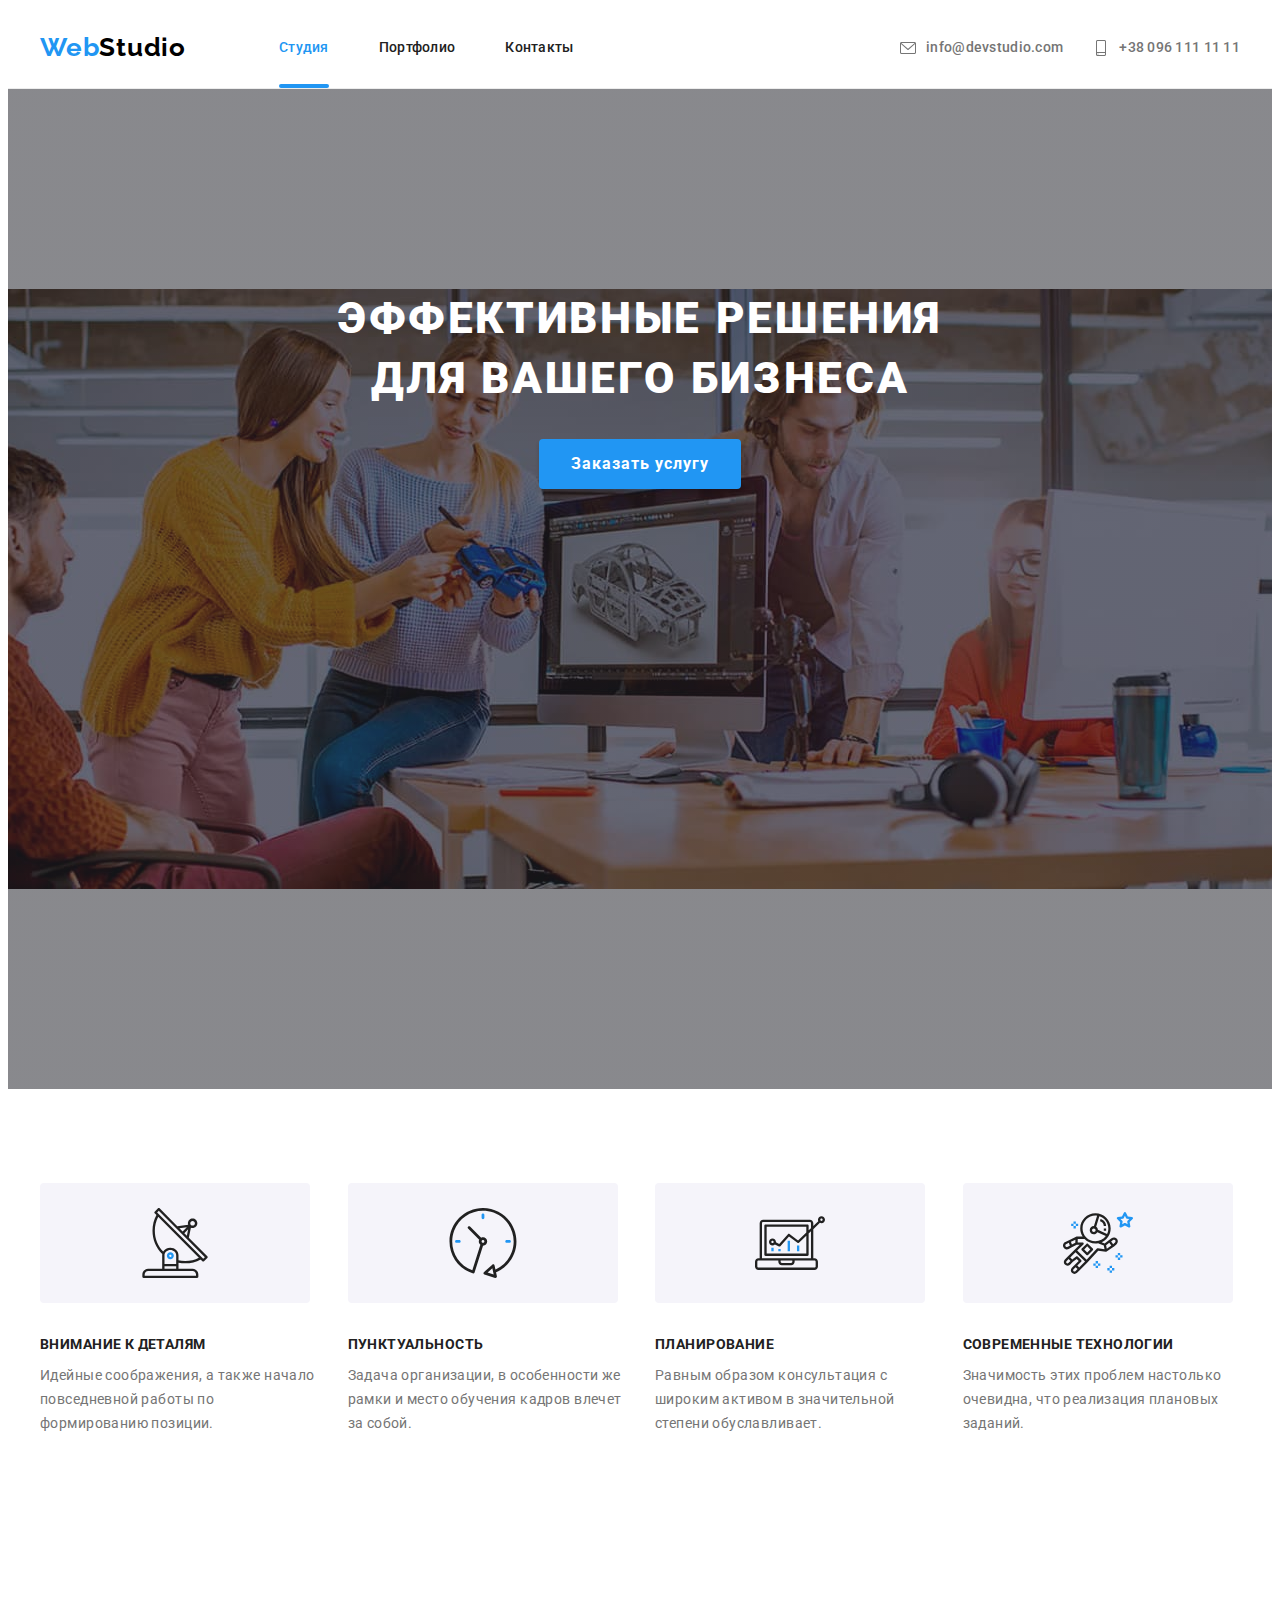
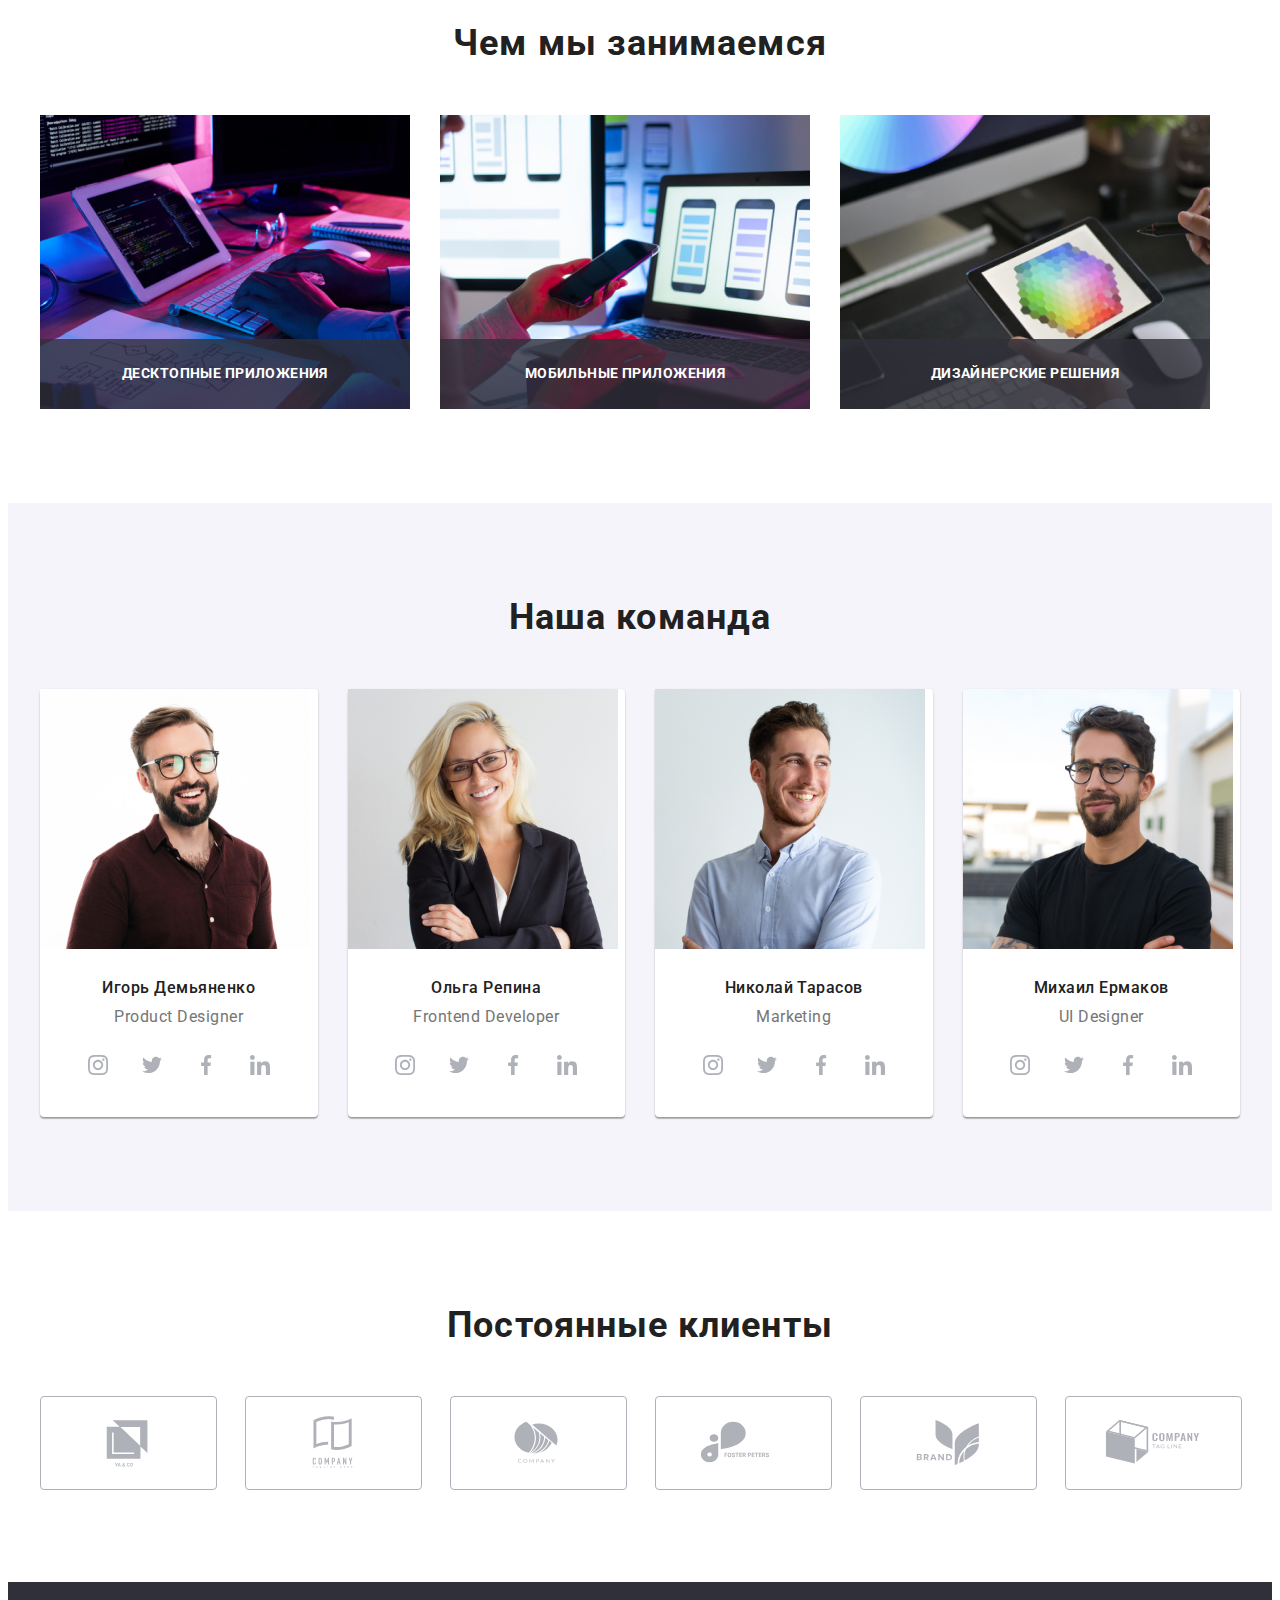
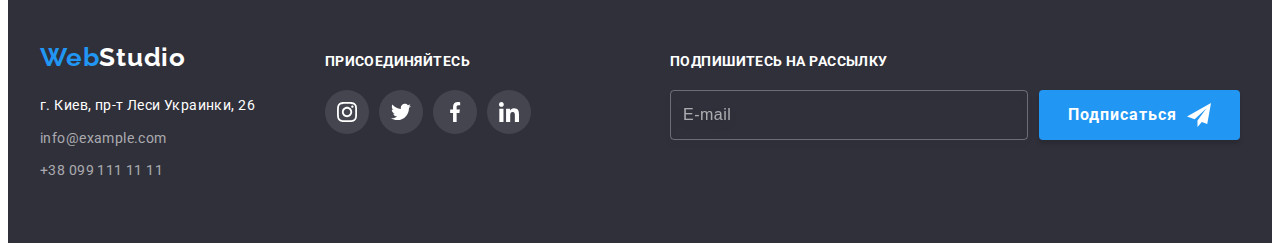
==== commit 4c78b48b: "sass" ====
--- a/index.html
+++ b/index.html
@@ -22,7 +22,7 @@
       crossorigin="anonymous"
       referrerpolicy="no-referrer"
     />
-    <link rel="stylesheet" href="./css/styles.css" />
+    <link rel="stylesheet" href="./css/main.min.css" />
   </head>
   <body>
     <!-- Шапка сайта -->
@@ -84,7 +84,7 @@
               <svg class="servise-icon" width="70" height="70">
                 <use href="./images/symbol-defs.svg#antenna"></use>
               </svg>
-              <h3 class="title upper">Внимание к деталям</h3>
+              <h3 class="title">Внимание к деталям</h3>
               <p class="text-description">
                 Идейные соображения, а также начало повседневной работы по формированию позиции.
               </p>
@@ -93,7 +93,7 @@
               <svg class="servise-icon" width="70" height="70">
                 <use href="./images/symbol-defs.svg#clock"></use>
               </svg>
-              <h3 class="title upper">Пунктуальность</h3>
+              <h3 class="title">Пунктуальность</h3>
               <p class="text-description">
                 Задача организации, в особенности же рамки и место обучения кадров влечет за собой.
               </p>
@@ -102,7 +102,7 @@
               <svg class="servise-icon" width="70" height="70">
                 <use href="./images/symbol-defs.svg#diagram"></use>
               </svg>
-              <h3 class="title upper">Планирование</h3>
+              <h3 class="title">Планирование</h3>
               <p class="text-description">
                 Равным образом консультация с широким активом в значительной степени обуславливает.
               </p>
@@ -111,7 +111,7 @@
               <svg class="servise-icon" width="70" height="70">
                 <use href="./images/symbol-defs.svg#astronaut"></use>
               </svg>
-              <h3 class="title upper">Современные технологии</h3>
+              <h3 class="title">Современные технологии</h3>
               <p class="text-description">
                 Значимость этих проблем настолько очевидна, что реализация плановых заданий.
               </p>
@@ -476,7 +476,7 @@
         </div>
         <!-- Середина. Задали див для позиционирования -->
         <div class="footer-right">
-          <h3 class="footer-title upper">Присоединяйтесь</h3>
+          <h3 class="footer-title">Присоединяйтесь</h3>
           <!-- Список с иконками -->
           <ul class="footer-list list">
             <li class="footer-link-item">
@@ -533,7 +533,7 @@
         <div class="subscription"></div>
         <!-- Форма "подпишитесь на рассылку" -->
         <form class="subscription-form">
-          <label for="mail" class="subscription-mail upper">Подпишитесь на рассылку</label>
+          <label for="mail" class="subscription-mail">Подпишитесь на рассылку</label>
           <input
             type="email"
             name="user-email"
--- a/css/main.min.css
+++ b/css/main.min.css
@@ -0,0 +1,2 @@
+:root{--primary-text-color: #212121;--secondary-text-color: #757575;--accent-color: #2196f3;--background-color: #e5e5e5;--background-context-color: #f5f4fa;--rare-text-color: #ffffff;--time-deploy: cubic-bezier(0.4, 0, 0.2, 1)}p,h1,h2,h3,h4,h5,h6{margin-top:0;margin-bottom:0}ul{margin-top:0;margin-bottom:0;padding-left:0}a{text-decoration:none}.list{list-style:none;margin:0;padding:0}img{display:block;max-width:100%;height:auto}@keyframes fadeOut{0%{opacity:1}100%{opacity:0}}.logo-animation:hover,.logo-animation:focus{animation:fadeOut 1s both}.visually-hidden{position:absolute;width:1px;height:1px;margin:-1px;padding:0;overflow:hidden;border:0;clip:rect(0 0 0 0)}body{font-family:Roboto, sans-serif;background-color:var(--rare-text-color);color:var(--primary-text-color)}.container{width:1200px;padding-left:15px;padding-right:15px;margin:0 auto}.section{padding-top:94px;padding-bottom:94px}.header{border-bottom:1px solid #ececec}.nav{display:flex;align-items:center}.top-nav{display:flex;align-items:center}.site-nav{display:flex}.site-nav .item+.item{margin-left:50px}.right-nav{display:flex;margin-left:auto;align-items:center}.right-nav .item+.item{margin-left:30px}.contact-link{display:block;padding:32px 0;font-weight:500;font-size:14px;line-height:1.14;letter-spacing:0.02em;color:var(--primary-text-color);transition:color 250ms var(--time-deploy)}.contact-link:hover,.contact-link:focus{color:var(--accent-color)}.contact-link.current{color:var(--accent-color);position:relative}.contact-link.current::after{content:'';position:absolute;display:block;bottom:0;width:100%;height:4px;background-color:var(--accent-color);border-radius:2px}.adress-icon{margin-right:10px;fill:currentColor;transition:fill 250ms var(--time-deploy)}.adress-icon:hover,.adress-icon:focus{fill:currentColor}.adress-link{display:flex;align-items:center;padding:32px 0;font-weight:500;font-size:14px;line-height:1.14;letter-spacing:0.02em;color:var(--secondary-text-color);transition:color 250ms var(--time-deploy)}.adress-link:hover,.adress-link:focus{color:var(--accent-color)}.logo{display:block;padding-top:24px;padding-bottom:25px;margin-right:93px;font-family:Raleway;font-weight:bold;font-size:26px;letter-spacing:0.03em;line-height:1.2;color:#000000}.logo-bottom{display:block;margin-bottom:20px;font-family:Raleway;font-weight:bold;font-size:26px;letter-spacing:0.03em;line-height:1.2;color:var(--rare-text-color)}.color-logo{color:var(--accent-color)}button{font-family:inherit}.button-primary{display:block;padding:10px 32px;margin-left:auto;margin-right:auto;border-radius:4px;font-weight:bold;font-size:16px;line-height:1.88;text-align:center;letter-spacing:0.06em;color:var(--rare-text-color);background-color:var(--accent-color);border:0;box-shadow:0px 4px 4px rgba(0,0,0,0.15);cursor:pointer;transition:color 250ms var(--time-deploy),background-color 250ms var(--time-deploy)}.button-primary:hover,.button-primary:focus{background-color:#188ce8}.subscribe-button{position:absolute;bottom:0;right:0;display:flex;justify-content:left;padding:10px 29px;align-items:center;border-radius:4px;font-weight:bold;font-size:16px;line-height:1.88;text-align:center;letter-spacing:0.06em;color:var(--rare-text-color);background-color:var(--accent-color);border:0;box-shadow:0px 4px 4px rgba(0,0,0,0.15);cursor:pointer;transition:color 250ms var(--time-deploy),background-color 250ms var(--time-deploy)}.subscribe-button:hover,.subscribe-button:focus{background-color:#188ce8}.send-button{display:block;padding:10px 56px;margin-left:auto;margin-right:auto;border-radius:4px;font-weight:bold;font-size:16px;line-height:1.88;text-align:center;letter-spacing:0.06em;color:var(--rare-text-color);background-color:var(--accent-color);border:0;box-shadow:0px 4px 4px rgba(0,0,0,0.15);cursor:pointer;transition:color 250ms var(--time-deploy),background-color 250ms var(--time-deploy)}.send-button:hover,.send-button:focus{background-color:#188ce8}.main{display:block;max-width:1600px;min-height:600px;margin-left:auto;margin-right:auto;background-repeat:no-repeat;background-position:center;background-color:#c4c4c4;background-image:linear-gradient(to left, rgba(47,48,58,0.4), rgba(47,48,58,0.4)),url("../images/img16.jpg");padding-top:200px;padding-bottom:200px;text-align:center}.main-section{text-transform:uppercase;font-weight:900;font-size:44px;line-height:1.36;text-align:center;letter-spacing:0.06em;color:var(--rare-text-color);max-width:696px;margin:0 auto 30px}.title{text-transform:uppercase;font-weight:bold;font-size:14px;line-height:1.14;letter-spacing:0.03em;color:var(--primary-text-color);margin-bottom:10px}.text-description{font-size:14px;line-height:1.72;letter-spacing:0.03em;color:var(--secondary-text-color)}.section-title{font-weight:bold;font-size:36px;line-height:1.16;text-align:center;letter-spacing:0.03em;color:var(--primary-text-color);margin-bottom:50px}.service{display:flex}.service .service-item{width:calc((100% - 3 * 30px) / 4);margin-right:30px}.service .service-item:nth-child(4n){margin-right:0}.service-item{box-sizing:border-box}.servise-icon{box-sizing:border-box;width:270px;height:120px;padding:25px 100px;margin-bottom:30px;background-color:#f5f4fa;border-radius:4px}.section .features-section{padding-top:0}.studio{display:flex;margin-top:50px}.studio-item{position:relative;margin-right:30px}.studio-item:nth-child(3n){margin-right:0}.desc{position:absolute;display:flex;justify-content:center;align-items:center;height:70px;bottom:0;width:100%;background:rgba(47,48,58,0.8);color:var(--rare-text-color);font-weight:700;font-size:14px;line-height:1.14;letter-spacing:0.03em;text-transform:uppercase}.command{background-color:#f5f4fa}.command-list{display:flex;flex-wrap:wrap;padding:0;margin:0;margin-left:-30px;transition:box-shadow 250ms var(--time-deploy)}.command-list>.card-item{flex-basis:calc(100% / 4 - 30px);margin-left:30px;background-color:var(--rare-text-color);border-radius:4px;box-shadow:0px 1px 3px rgba(0,0,0,0.12),0px 1px 1px rgba(0,0,0,0.14),0px 2px 1px rgba(0,0,0,0.2)}.command-link{display:flex;flex-wrap:wrap;justify-content:center;padding:16px 0 0;margin:0;list-style:none;align-items:center}.command-link-item{width:44px;height:44px}.command-link-item:not(:last-child){margin-right:10px}.command-link-link{width:100%;height:100%;display:flex;align-items:center;justify-content:center;border-radius:50%;background-color:var(--rare-text-color);transition:background-color 250ms var(--time-deploy)}.command-link-link:hover,.command-link-link:focus{background-color:var(--accent-color)}.command-icon{fill:#afb1b8;transition:fill 250ms var(--time-deploy)}.command-link-link:hover .command-icon,.command-link-link:focus .command-icon{fill:var(--rare-text-color)}.names{margin-bottom:10px;font-weight:500;font-size:16px;line-height:1.18;text-align:center;letter-spacing:0.03em}.profession{font-size:16px;line-height:1.18;text-align:center;letter-spacing:0.03em;color:var(--secondary-text-color)}.text-item{padding:30px 0}.client-list{display:flex;flex-wrap:wrap;margin-left:-30px}.client-list>.client-item{flex-basis:calc(100% / 6 - 30px);margin-left:30px}.client-item{height:92px;width:170px}.client-link{height:100%;width:100%;display:flex;justify-content:center;align-items:center;border:1px solid #afb1b8;border-radius:4px;color:#afb1b8;transition:border-color 250ms var(--time-deploy)}.client-link:hover,.client-link:focus{border:1px solid var(--accent-color)}.client-icon{fill:currentColor;color:#afb1b8;transition:fill 250ms var(--time-deploy)}.client-link:hover .client-icon,.client-link:focus .client-icon{fill:var(--accent-color)}.footer{background-color:#2f303a;padding:60px 0}.footer-position{display:flex;align-items:baseline;justify-content:space-between}.link-bottom{display:inline-block;font-style:normal;font-size:14px;line-height:1.71;letter-spacing:0.03em;color:rgba(255,255,255,0.6);transition:text-shadow 250ms var(--time-deploy)}.link-bottom:hover,.link-bottom:focus{text-shadow:0px 4px 4px rgba(0,0,0,0.25)}.footer-nav .item+.item{margin-top:9px}.adr{color:var(--rare-text-color)}.footer-title{text-transform:uppercase;color:var(--rare-text-color);font-weight:bold;font-size:14px;line-height:1.14;letter-spacing:0.03em;color:var(--rare-text-color);margin-bottom:20px}.subscription-mail{text-transform:uppercase;color:var(--rare-text-color);font-weight:bold;font-size:14px;line-height:1.14;letter-spacing:0.03em;color:var(--rare-text-color);margin-bottom:20px}.footer-list{display:flex;justify-content:center}.footer-link-item{width:44px;height:44px}.footer-link-item:not(:last-child){margin-right:10px}.footer-link{width:100%;height:100%;display:flex;align-items:center;justify-content:center;border-radius:50%;color:var(--rare-text-color);background-color:rgba(255,255,255,0.1);transition:background-color 250ms var(--time-deploy)}.footer-link:hover,.footer-link:focus{background-color:var(--accent-color)}.footer-icon{fill:currentColor}.icon-send{fill:var(--rare-text-color);margin-left:10px}.subscription-form{display:flex;flex-direction:column;position:relative;width:570px}.mail-input{width:358px;height:50px;border:1px solid rgba(255,255,255,0.3);box-sizing:border-box;filter:drop-shadow(0px 4px 4px rgba(0,0,0,0.15));border-radius:4px;color:rgba(255,255,255,0.6);background-color:transparent;padding-left:12px;margin-right:12px}.mail-input::placeholder{font-size:16px;line-height:1.25;letter-spacing:0.03em;color:rgba(255,255,255,0.6)}.style-scope-button{font-weight:500;font-size:16px;padding:6px 22px;line-height:1.62;text-align:center;border-radius:4px;letter-spacing:0.03em;color:var(--primary-text-color);background-color:var(--background-context-color);border-color:transparent;cursor:pointer;transition:color 250ms var(--time-deploy),background-color 250ms var(--time-deploy),box-shadow 250ms var(--time-deploy)}.style-scope-button:hover,.style-scope-button:focus{color:var(--rare-text-color);background-color:var(--accent-color);box-shadow:0px 3px 1px rgba(0,0,0,0.1),0px 1px 2px rgba(0,0,0,0.08),0px 2px 2px rgba(0,0,0,0.12)}.portfolio-buttons{display:flex;margin-left:auto;margin-right:auto;align-items:center;justify-content:center;margin-bottom:50px}.portfolio-buttons .item+.item{margin-left:8px}.title-adverb{font-weight:bold;font-size:18px;line-height:2;letter-spacing:0.06em;color:var(--primary-text-color)}.text{margin-top:4px;font-size:16px;line-height:1.87;letter-spacing:0.03em;color:var(--secondary-text-color)}.portfolio-items{display:flex;flex-wrap:wrap;padding:0;margin:0;margin-left:-30px;margin-top:-30px}.portfolio-items>.portfolio-item{flex-basis:calc(100% / 3 - 30px);margin-left:30px;margin-top:30px}.portfolio-card{padding:20px 24px;border:1px solid #ececec;border-top:0}.text-hidden{position:absolute;font-size:18px;line-height:1.56;letter-spacing:0.03em;top:0;left:0;padding:63px 24px;width:100%;color:#ffffff;background-color:rgba(33,149,243,0.9);border-bottom:0;margin:0;overflow:auto;transform:translateY(100%);transition:transform 250ms var(--time-deploy)}.portfolio-link:hover .text-hidden,.portfolio-link:focus .text-hidden{transform:translateY(0%)}.card-thumb{position:relative;overflow:hidden}.portfolio-link{display:block}.portfolio-link:hover,.portfolio-link:focus{box-shadow:0px 1px 1px rgba(0,0,0,0.12),0px 4px 4px rgba(0,0,0,0.06),1px 4px 6px rgba(0,0,0,0.16)}.backdrop{position:fixed;top:0;left:0;width:100%;height:100%;background-color:rgba(0,0,0,0.2);transition:opacity 250ms var(--time-deploy),visibility 250ms var(--time-deploy)}.backdrop.is-hidden{visibility:hidden;opacity:0;pointer-events:none}.modal{position:absolute;top:50%;left:50%;transform:translate(-50%, -50%);width:528px;min-height:581px;background-color:var(--rare-text-color);box-shadow:0px 1px 3px rgba(0,0,0,0.12),0px 1px 1px rgba(0,0,0,0.14),0px 2px 1px rgba(0,0,0,0.2);border-radius:4px;padding:40px}.modal-close-btn{position:absolute;display:flex;align-items:center;justify-content:center;cursor:pointer;width:30px;height:30px;top:8px;right:8px;padding:0;background-color:unset;border:1px solid rgba(0,0,0,0.1);border-radius:50%}.modal-close-icon{transition:fill 250ms var(--time-deploy)}.modal-close-btn:hover .modal-close-icon,.modal-close-btn:focus .modal-close-icon{fill:var(--accent-color)}.form-text{font-weight:bold;font-size:20px;line-height:1.15;text-align:center;letter-spacing:0.03em;color:var(--primary-text-color);margin-bottom:12px}.data-form-field{margin-bottom:10px}.data-form-field.text-input{margin-bottom:20px}.input-wrap{display:block;position:relative}.data-form-input{width:100%;height:40px;border:1px solid rgba(33,33,33,0.2);border-radius:4px;padding-left:42px;transition:border-color 250ms var(--time-deploy)}.data-form-input:focus{border-color:var(--accent-color);outline:none}.modal-comment{width:100%;height:120px;border:1px solid rgba(33,33,33,0.2);border-radius:4px;padding:12px 16px;resize:none;transition:border-color 250ms var(--time-deploy)}.modal-comment:focus{border-color:var(--accent-color);outline:none}.modal-comment::placeholder{font-size:14px;line-height:1.14;letter-spacing:0.01em;color:rgba(117,117,117,0.5)}.data-form-label{display:block;font-size:12px;line-height:1.17;letter-spacing:0.01em;color:var(--secondary-text-color);margin-bottom:4px}.data-icon{position:absolute;left:15px;top:50%;transform:translateY(-50%);transition:fill 250ms var(--time-deploy)}.data-form-input:focus+.data-icon{fill:var(--accent-color)}.check-icon{display:flex;align-items:center;justify-content:center;width:16px;height:15px;cursor:pointer;border-radius:2px;border:2px solid rgba(33,33,33,0.2);margin-right:7px;fill:var(--rare-text-color);transition:border-color 250ms var(--time-deploy),background-color 250ms var(--time-deploy)}.checkbox:checked+.check-label>.check-icon{background-color:var(--accent-color);border:none}.checkbox:focus+.check-label>.check-icon{border-color:var(--accent-color)}.check-label{display:flex;align-items:center;justify-content:center;font-size:14px;line-height:1.71;letter-spacing:0.03em;color:var(--secondary-text-color);margin-bottom:30px}.agreement-link{text-decoration:underline;color:var(--accent-color);margin-left:5px}
+/*# sourceMappingURL=main.min.css.map */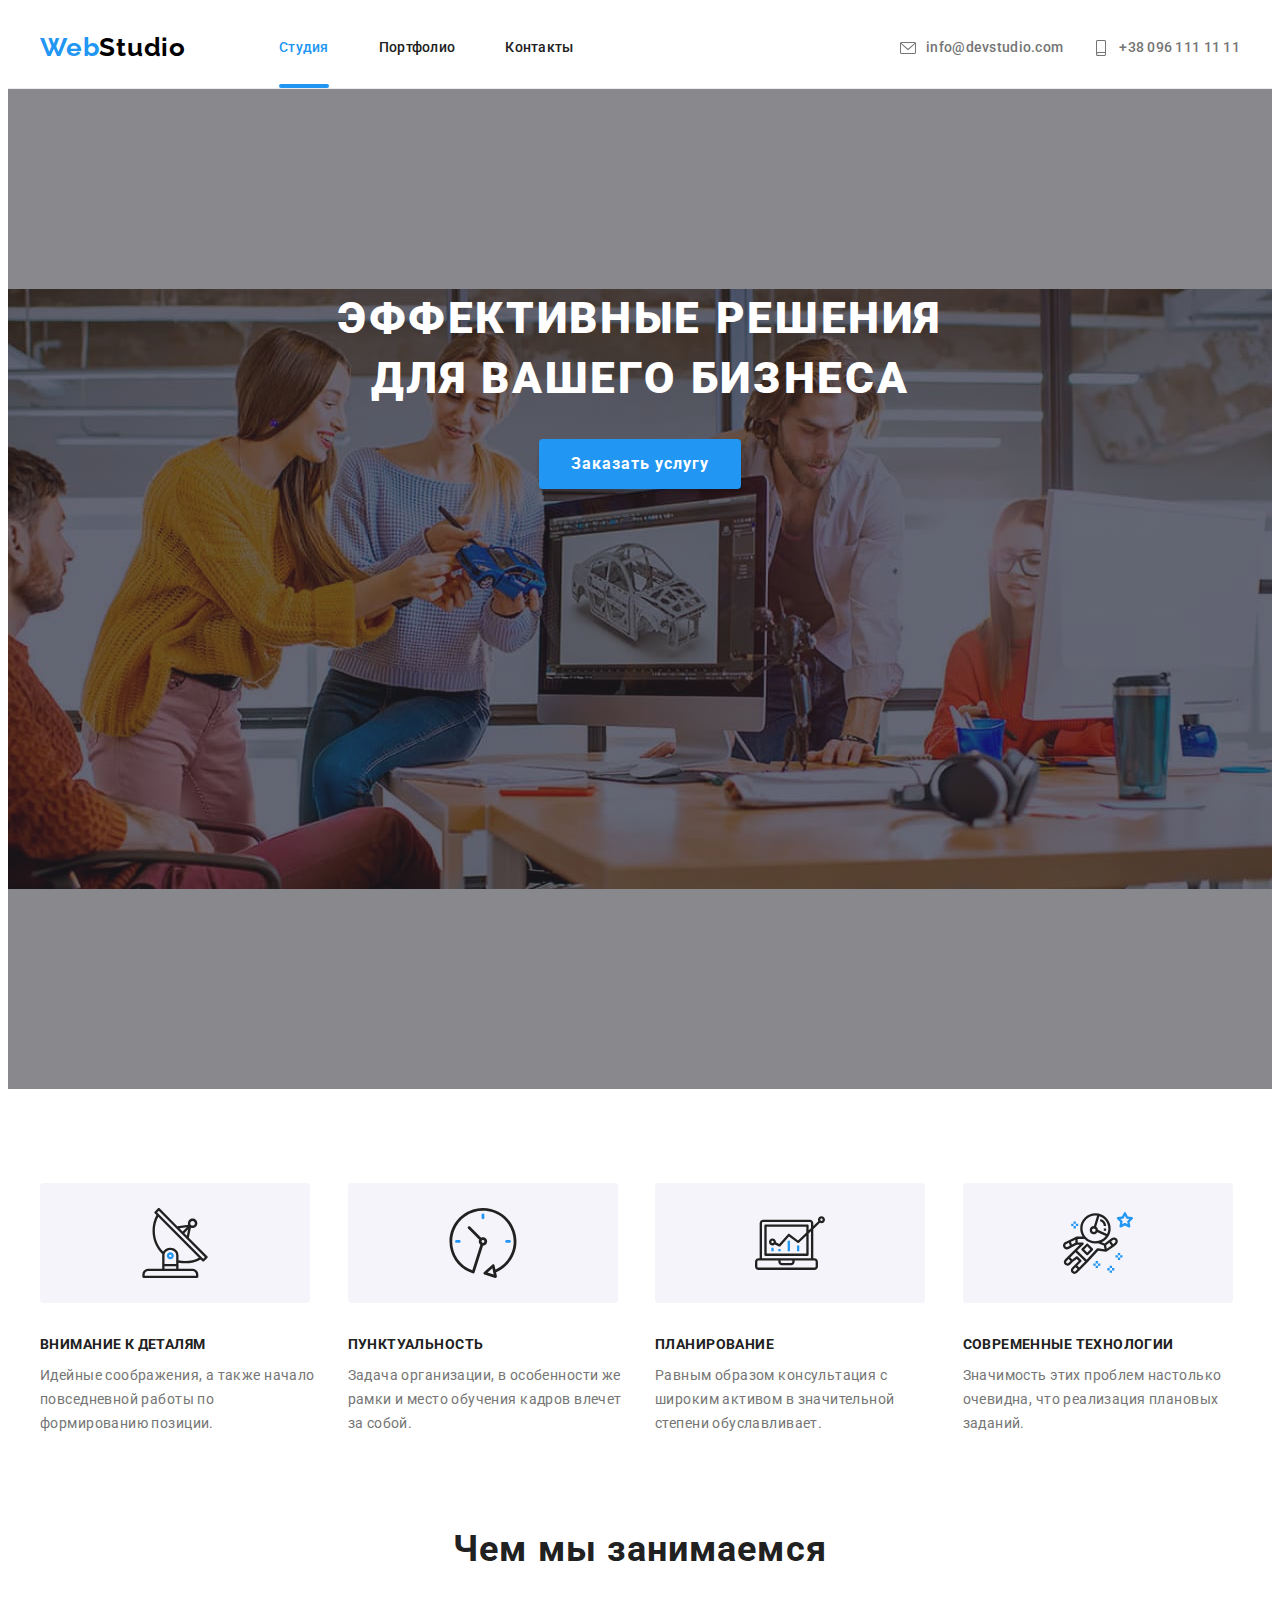
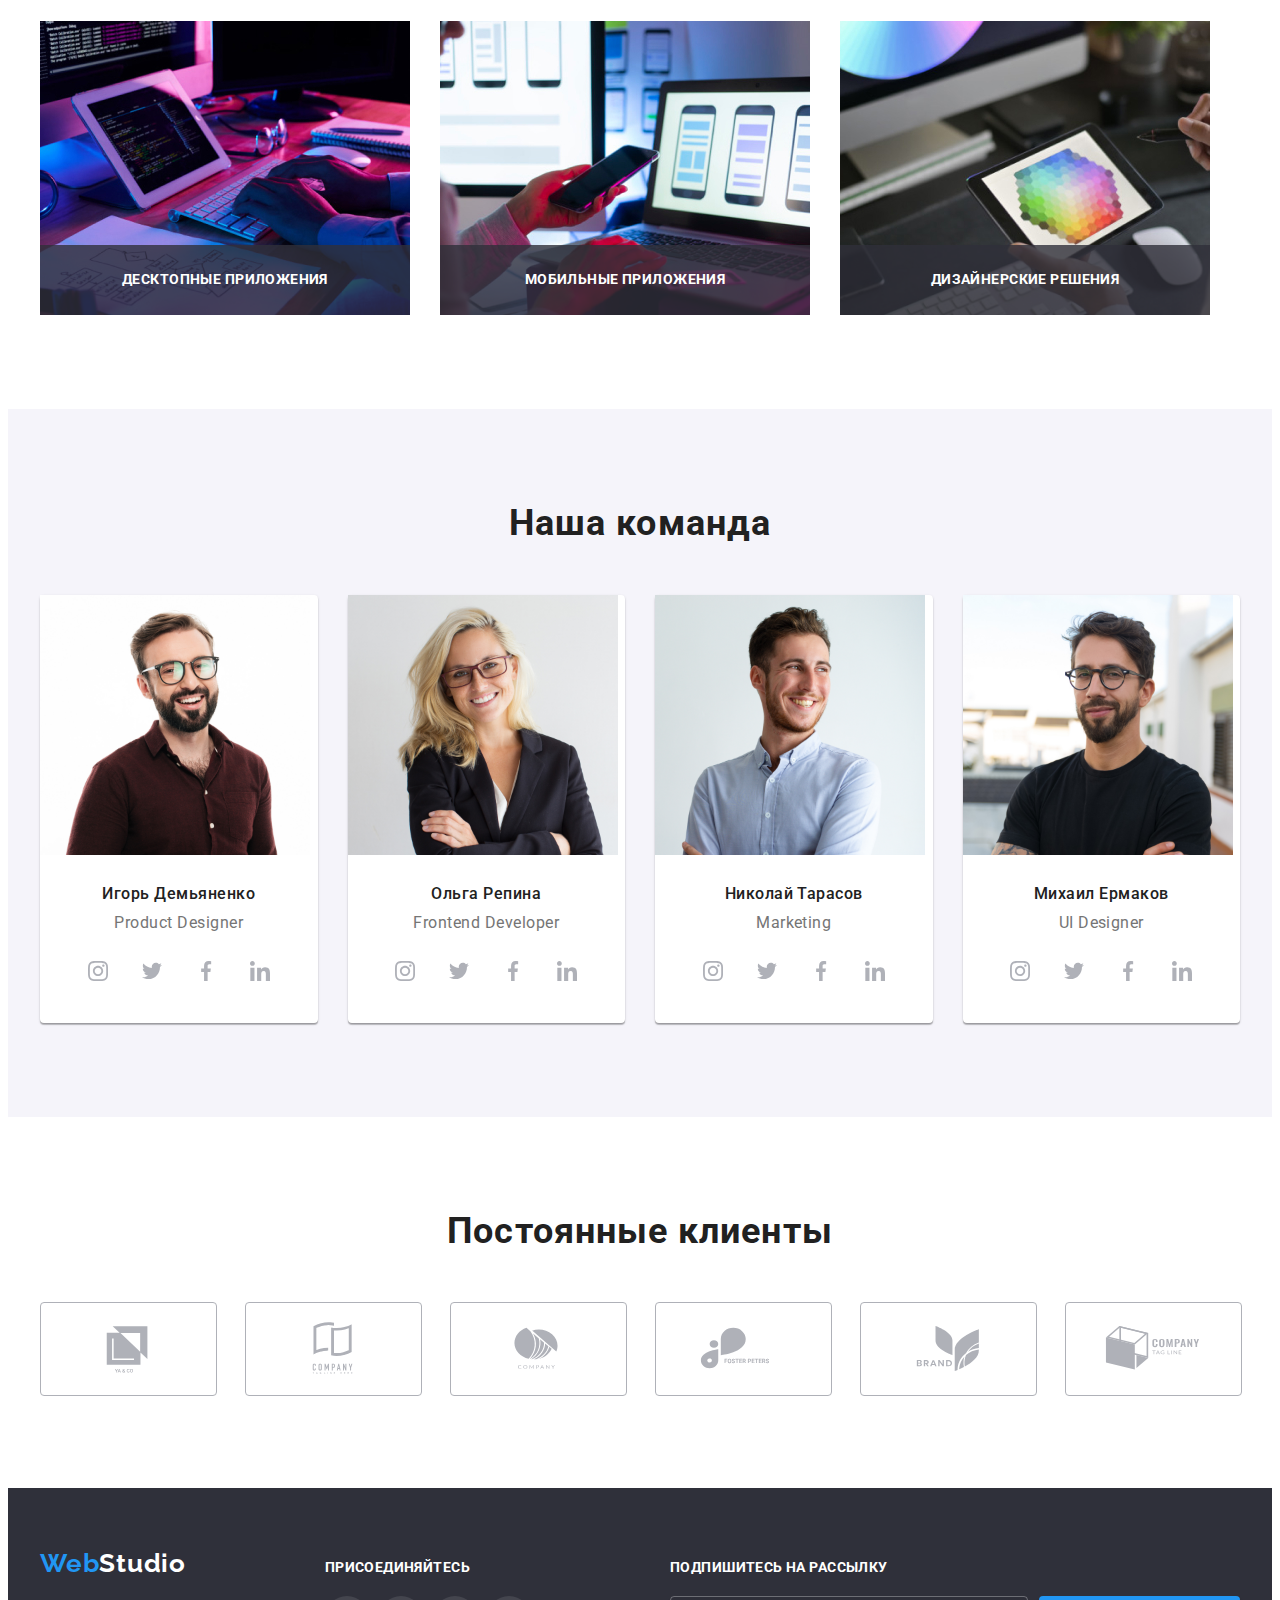
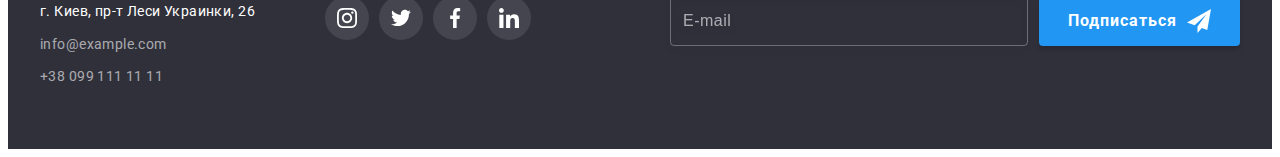
==== commit de1a33f1: "pre end" ====
--- a/index.html
+++ b/index.html
@@ -32,31 +32,31 @@
         <nav class="top-nav">
           <a href="/" class="logo logo-animation"><span class="color-logo">Web</span>Studio</a>
           <!-- Навигация. Информация и контакты -->
-          <ul class="site-nav list">
-            <li class="item">
-              <a class="contact-link current" href="">Студия</a>
-            </li>
-            <li class="item">
-              <a class="contact-link" href="./portfolio.html">Портфолио</a>
-            </li>
-            <li class="item">
-              <a class="contact-link" href="">Контакты</a>
+          <ul class="header__nav list">
+            <li class="header__item">
+              <a class="contact__link current" href="">Студия</a>
+            </li>
+            <li class="header__item">
+              <a class="contact__link" href="./portfolio.html">Портфолио</a>
+            </li>
+            <li class="header__item">
+              <a class="contact__link" href="">Контакты</a>
             </li>
           </ul>
         </nav>
         <!-- Меню с контактами. Имейл и телефон. -->
-        <ul class="right-nav list">
-          <li class="item">
-            <a href="mailto:info@devstudio.com" class="adress-link"
-              ><svg class="adress-icon" width="16" height="16">
+        <ul class="header__nav-right list">
+          <li class="header__item">
+            <a href="mailto:info@devstudio.com" class="adress__link"
+              ><svg class="adress__icon" width="16" height="16">
                 <use href="./images/symbol-defs.svg#envelope"></use>
               </svg>
               info@devstudio.com</a
             >
           </li>
-          <li class="item">
-            <a class="adress-link" href="tel:+380961111111"
-              ><svg class="adress-icon" width="16" height="16">
+          <li class="header__item">
+            <a class="adress__link" href="tel:+380961111111"
+              ><svg class="adress__icon" width="16" height="16">
                 <use href="./images/symbol-defs.svg#smartphone"></use>
               </svg>
               +38 096 111 11 11</a
@@ -71,17 +71,17 @@
         <div class="container">
           <h1 class="main-section">Эффективные решения для вашего бизнеса</h1>
           <!-- Кнопка заказа услуги. Вызывает модальное окно -->
-          <button type="button" class="button-primary" data-modal-open>Заказать услугу</button>
+          <button type="button" class="button__primary" data-modal-open>Заказать услугу</button>
         </div>
       </section>
       <!-- Секция услуг -->
       <section class="section">
         <div class="container">
           <!-- Скрытый заголовок -->
-          <h2 class="section-title visually-hidden">Описание</h2>
+          <h2 class="section__title visually-hidden">Описание</h2>
           <ul class="service list">
-            <li class="service-item">
-              <svg class="servise-icon" width="70" height="70">
+            <li class="service__item">
+              <svg class="servise__icon" width="70" height="70">
                 <use href="./images/symbol-defs.svg#antenna"></use>
               </svg>
               <h3 class="title">Внимание к деталям</h3>
@@ -89,8 +89,8 @@
                 Идейные соображения, а также начало повседневной работы по формированию позиции.
               </p>
             </li>
-            <li class="service-item">
-              <svg class="servise-icon" width="70" height="70">
+            <li class="service__item">
+              <svg class="servise__icon" width="70" height="70">
                 <use href="./images/symbol-defs.svg#clock"></use>
               </svg>
               <h3 class="title">Пунктуальность</h3>
@@ -98,8 +98,8 @@
                 Задача организации, в особенности же рамки и место обучения кадров влечет за собой.
               </p>
             </li>
-            <li class="service-item">
-              <svg class="servise-icon" width="70" height="70">
+            <li class="service__item">
+              <svg class="servise__icon" width="70" height="70">
                 <use href="./images/symbol-defs.svg#diagram"></use>
               </svg>
               <h3 class="title">Планирование</h3>
@@ -107,8 +107,8 @@
                 Равным образом консультация с широким активом в значительной степени обуславливает.
               </p>
             </li>
-            <li class="service-item">
-              <svg class="servise-icon" width="70" height="70">
+            <li class="service__item">
+              <svg class="servise__icon" width="70" height="70">
                 <use href="./images/symbol-defs.svg#astronaut"></use>
               </svg>
               <h3 class="title">Современные технологии</h3>
@@ -120,13 +120,13 @@
         </div>
       </section>
       <!-- Секция "Студия" -->
-      <section class="section features-section">
+      <section class="section studio__section">
         <div class="container">
-          <h2 class="section-title">Чем мы занимаемся</h2>
+          <h2 class="section__title">Чем мы занимаемся</h2>
           <ul class="studio list">
-            <li class="studio-item">
+            <li class="studio__item">
               <img
-                class="section-img"
+                class="studio__img"
                 src="./images/img.jpg"
                 alt="Руки человека который пишет код с помощью клавиатуры на планшете"
                 width="370"
@@ -134,9 +134,9 @@
               />
               <h3 class="desc">Десктопные приложения</h3>
             </li>
-            <li class="studio-item">
+            <li class="studio__item">
               <img
-                class="section-img"
+                class="studio__img"
                 src="./images/img1.jpg"
                 alt="Руки человека который работает на смартфоне, и на экране ноутбука, который находится напротив, изображены смартфоны, основные оттенки фото сине-красные"
                 width="370"
@@ -144,9 +144,9 @@
               />
               <h3 class="desc">Мобильные приложения</h3>
             </li>
-            <li class="studio-item">
+            <li class="studio__item">
               <img
-                class="section-img"
+                class="studio__img"
                 src="./images/img2.jpg"
                 alt="Человек рисует дизайн на планшете"
                 width="370"
@@ -160,58 +160,58 @@
       <!-- Секция "Команда" -->
       <section class="section command">
         <div class="container">
-          <h2 class="section-title">Наша команда</h2>
-          <ul class="command-list list">
-            <li class="card-item">
+          <h2 class="section__title">Наша команда</h2>
+          <ul class="command__list list">
+            <li class="card__item">
               <img src="./images/img3.jpg" alt="Портрет" width="270" height="260" />
-              <div class="text-item">
+              <div class="text__item">
                 <h3 class="names">Игорь Демьяненко</h3>
                 <p lang="en" class="profession">Product Designer</p>
-                <ul class="command-link list">
-                  <li class="command-link-item">
+                <ul class="command__link list">
+                  <li class="command__link-item">
                     <a
                       href="https://www.instagram.com/"
-                      class="command-link-link"
-                      target="_blank"
-                      rel="noopener noreferrer"
-                    >
-                      <svg class="command-icon" width="20" height="20">
+                      class="command__link-link"
+                      target="_blank"
+                      rel="noopener noreferrer"
+                    >
+                      <svg class="command__icon" width="20" height="20">
                         <use href="./images/symbol-defs.svg#insta"></use>
                       </svg>
                     </a>
                   </li>
-                  <li class="command-link-item">
+                  <li class="command__link-item">
                     <a
                       href="https://twitter.com/"
-                      class="command-link-link"
-                      target="_blank"
-                      rel="noopener noreferrer"
-                    >
-                      <svg class="command-icon" width="20" height="20">
+                      class="command__link-link"
+                      target="_blank"
+                      rel="noopener noreferrer"
+                    >
+                      <svg class="command__icon" width="20" height="20">
                         <use href="./images/symbol-defs.svg#tw"></use>
                       </svg>
                     </a>
                   </li>
-                  <li class="command-link-item">
+                  <li class="command__link-item">
                     <a
                       href="https://www.facebook.com/"
-                      class="command-link-link"
-                      target="_blank"
-                      rel="noopener noreferrer"
-                    >
-                      <svg class="command-icon" width="20" height="20">
+                      class="command__link-link"
+                      target="_blank"
+                      rel="noopener noreferrer"
+                    >
+                      <svg class="command__icon" width="20" height="20">
                         <use href="./images/symbol-defs.svg#f"></use>
                       </svg>
                     </a>
                   </li>
-                  <li class="command-link-item">
+                  <li class="command__link-item">
                     <a
                       href="https://linkedin.com/"
-                      class="command-link-link"
-                      target="_blank"
-                      rel="noopener noreferrer"
-                    >
-                      <svg class="command-icon" width="20" height="20">
+                      class="command__link-link"
+                      target="_blank"
+                      rel="noopener noreferrer"
+                    >
+                      <svg class="command__icon" width="20" height="20">
                         <use href="./images/symbol-defs.svg#in"></use>
                       </svg>
                     </a>
@@ -219,56 +219,56 @@
                 </ul>
               </div>
             </li>
-            <li class="card-item">
+            <li class="card__item">
               <img src="./images/img4.jpg" alt="Портрет" width="270" height="260" />
-              <div class="text-item">
+              <div class="text__item">
                 <h3 class="names">Ольга Репина</h3>
                 <p lang="en" class="profession">Frontend Developer</p>
-                <ul class="command-link list">
-                  <li class="command-link-item">
+                <ul class="command__link list">
+                  <li class="command__link-item">
                     <a
                       href="https://www.instagram.com/"
-                      class="command-link-link"
-                      target="_blank"
-                      rel="noopener noreferrer"
-                    >
-                      <svg class="command-icon" width="20" height="20">
+                      class="command__link-link"
+                      target="_blank"
+                      rel="noopener noreferrer"
+                    >
+                      <svg class="command__icon" width="20" height="20">
                         <use href="./images/symbol-defs.svg#insta"></use>
                       </svg>
                     </a>
                   </li>
-                  <li class="command-link-item">
+                  <li class="command__link-item">
                     <a
                       href="https://twitter.com/"
-                      class="command-link-link"
-                      target="_blank"
-                      rel="noopener noreferrer"
-                    >
-                      <svg class="command-icon" width="20" height="20">
+                      class="command__link-link"
+                      target="_blank"
+                      rel="noopener noreferrer"
+                    >
+                      <svg class="command__icon" width="20" height="20">
                         <use href="./images/symbol-defs.svg#tw"></use>
                       </svg>
                     </a>
                   </li>
-                  <li class="command-link-item">
+                  <li class="command__link-item">
                     <a
                       href="https://www.facebook.com/"
-                      class="command-link-link"
-                      target="_blank"
-                      rel="noopener noreferrer"
-                    >
-                      <svg class="command-icon" width="20" height="20">
+                      class="command__link-link"
+                      target="_blank"
+                      rel="noopener noreferrer"
+                    >
+                      <svg class="command__icon" width="20" height="20">
                         <use href="./images/symbol-defs.svg#f"></use>
                       </svg>
                     </a>
                   </li>
-                  <li class="command-link-item">
+                  <li class="command__link-item">
                     <a
                       href="https://linkedin.com/"
-                      class="command-link-link"
-                      target="_blank"
-                      rel="noopener noreferrer"
-                    >
-                      <svg class="command-icon" width="20" height="20">
+                      class="command__link-link"
+                      target="_blank"
+                      rel="noopener noreferrer"
+                    >
+                      <svg class="command__icon" width="20" height="20">
                         <use href="./images/symbol-defs.svg#in"></use>
                       </svg>
                     </a>
@@ -276,55 +276,55 @@
                 </ul>
               </div>
             </li>
-            <li class="card-item">
+            <li class="card__item">
               <img src="./images/img5.jpg" alt="Портрет" width="270" height="260" />
-              <div class="text-item">
+              <div class="text__item">
                 <h3 class="names">Николай Тарасов</h3>
                 <p lang="en" class="profession">Marketing</p>
-                <ul class="command-link list">
-                  <li class="command-link-item">
+                <ul class="command__link list">
+                  <li class="command__link-item">
                     <a
                       href="https://www.instagram.com/"
-                      class="command-link-link"
-                      target="_blank"
-                      rel="noopener noreferrer"
-                    >
-                      <svg class="command-icon" width="20" height="20">
+                      class="command__link-link"
+                      target="_blank"
+                      rel="noopener noreferrer"
+                    >
+                      <svg class="command__icon" width="20" height="20">
                         <use href="./images/symbol-defs.svg#insta"></use>
                       </svg>
                     </a>
                   </li>
-                  <li class="command-link-item">
+                  <li class="command__link-item">
                     <a
                       href="https://twitter.com/"
-                      class="command-link-link"
-                      target="_blank"
-                      rel="noopener noreferrer"
-                      ><svg class="command-icon" width="20" height="20">
+                      class="command__link-link"
+                      target="_blank"
+                      rel="noopener noreferrer"
+                      ><svg class="command__icon" width="20" height="20">
                         <use href="./images/symbol-defs.svg#tw"></use>
                       </svg>
                     </a>
                   </li>
-                  <li class="command-link-item">
+                  <li class="command__link-item">
                     <a
                       href="https://www.facebook.com/"
-                      class="command-link-link"
-                      target="_blank"
-                      rel="noopener noreferrer"
-                    >
-                      <svg class="command-icon" width="20" height="20">
+                      class="command__link-link"
+                      target="_blank"
+                      rel="noopener noreferrer"
+                    >
+                      <svg class="command__icon" width="20" height="20">
                         <use href="./images/symbol-defs.svg#f"></use>
                       </svg>
                     </a>
                   </li>
-                  <li class="command-link-item">
+                  <li class="command__link-item">
                     <a
                       href="https://linkedin.com/"
-                      class="command-link-link"
-                      target="_blank"
-                      rel="noopener noreferrer"
-                    >
-                      <svg class="command-icon" width="20" height="20">
+                      class="command__link-link"
+                      target="_blank"
+                      rel="noopener noreferrer"
+                    >
+                      <svg class="command__icon" width="20" height="20">
                         <use href="./images/symbol-defs.svg#in"></use>
                       </svg>
                     </a>
@@ -332,56 +332,56 @@
                 </ul>
               </div>
             </li>
-            <li class="card-item">
+            <li class="card__item">
               <img src="./images/img6.jpg" alt="Портрет" width="270" height="260" />
-              <div class="text-item">
+              <div class="text__item">
                 <h3 class="names">Михаил Ермаков</h3>
                 <p lang="en" class="profession">UI Designer</p>
-                <ul class="command-link list">
-                  <li class="command-link-item">
+                <ul class="command__link list">
+                  <li class="command__link-item">
                     <a
                       href="https://www.instagram.com/"
-                      class="command-link-link"
-                      target="_blank"
-                      rel="noopener noreferrer"
-                    >
-                      <svg class="command-icon" width="20" height="20">
+                      class="command__link-link"
+                      target="_blank"
+                      rel="noopener noreferrer"
+                    >
+                      <svg class="command__icon" width="20" height="20">
                         <use href="./images/symbol-defs.svg#insta"></use>
                       </svg>
                     </a>
                   </li>
-                  <li class="command-link-item">
+                  <li class="command__link-item">
                     <a
                       href="https://twitter.com/"
-                      class="command-link-link"
-                      target="_blank"
-                      rel="noopener noreferrer"
-                    >
-                      <svg class="command-icon" width="20" height="20">
+                      class="command__link-link"
+                      target="_blank"
+                      rel="noopener noreferrer"
+                    >
+                      <svg class="command__icon" width="20" height="20">
                         <use href="./images/symbol-defs.svg#tw"></use>
                       </svg>
                     </a>
                   </li>
-                  <li class="command-link-item">
+                  <li class="command__link-item">
                     <a
                       href="https://www.facebook.com/"
-                      class="command-link-link"
-                      target="_blank"
-                      rel="noopener noreferrer"
-                    >
-                      <svg class="command-icon" width="20" height="20">
+                      class="command__link-link"
+                      target="_blank"
+                      rel="noopener noreferrer"
+                    >
+                      <svg class="command__icon" width="20" height="20">
                         <use href="./images/symbol-defs.svg#f"></use>
                       </svg>
                     </a>
                   </li>
-                  <li class="command-link-item">
+                  <li class="command__link-item">
                     <a
                       href="https://linkedin.com/"
-                      class="command-link-link"
-                      target="_blank"
-                      rel="noopener noreferrer"
-                    >
-                      <svg class="command-icon" width="20" height="20">
+                      class="command__link-link"
+                      target="_blank"
+                      rel="noopener noreferrer"
+                    >
+                      <svg class="command__icon" width="20" height="20">
                         <use href="./images/symbol-defs.svg#in"></use>
                       </svg>
                     </a>
@@ -395,46 +395,46 @@
       <!-- Секция Клиенты -->
       <section class="section">
         <div class="container">
-          <h2 class="section-title">Постоянные клиенты</h2>
-          <ul class="client-list list">
-            <li class="client-item">
-              <a href="" class="client-link" target="_blank" rel="noopener noreferrer">
-                <svg class="client-icon" width="106" height="60">
+          <h2 class="section__title">Постоянные клиенты</h2>
+          <ul class="client__list list">
+            <li class="client__item">
+              <a href="" class="client__link" target="_blank" rel="noopener noreferrer">
+                <svg class="client__icon" width="106" height="60">
                   <use href="./images/symbol-defs.svg#client1"></use>
                 </svg>
               </a>
             </li>
-            <li class="client-item">
-              <a href="" class="client-link" target="_blank" rel="noopener noreferrer">
-                <svg class="client-icon" width="106" height="60">
+            <li class="client__item">
+              <a href="" class="client__link" target="_blank" rel="noopener noreferrer">
+                <svg class="client__icon" width="106" height="60">
                   <use href="./images/symbol-defs.svg#client2"></use>
                 </svg>
               </a>
             </li>
-            <li class="client-item">
-              <a href="" class="client-link" target="_blank" rel="noopener noreferrer">
-                <svg class="client-icon" width="106" height="60">
+            <li class="client__item">
+              <a href="" class="client__link" target="_blank" rel="noopener noreferrer">
+                <svg class="client__icon" width="106" height="60">
                   <use href="./images/symbol-defs.svg#client3"></use>
                 </svg>
               </a>
             </li>
-            <li class="client-item">
-              <a href="" class="client-link" target="_blank" rel="noopener noreferrer">
-                <svg class="client-icon" width="106" height="60">
+            <li class="client__item">
+              <a href="" class="client__link" target="_blank" rel="noopener noreferrer">
+                <svg class="client__icon" width="106" height="60">
                   <use href="./images/symbol-defs.svg#client4"></use>
                 </svg>
               </a>
             </li>
-            <li class="client-item">
-              <a href="" class="client-link" target="_blank" rel="noopener noreferrer">
-                <svg class="client-icon" width="106" height="60">
+            <li class="client__item">
+              <a href="" class="client__link" target="_blank" rel="noopener noreferrer">
+                <svg class="client__icon" width="106" height="60">
                   <use href="./images/symbol-defs.svg#client5"></use>
                 </svg>
               </a>
             </li>
-            <li class="client-item">
-              <a href="" class="client-link" target="_blank" rel="noopener noreferrer">
-                <svg class="client-icon" width="106" height="60">
+            <li class="client__item">
+              <a href="" class="client__link" target="_blank" rel="noopener noreferrer">
+                <svg class="client__icon" width="106" height="60">
                   <use href="./images/symbol-defs.svg#client6"></use>
                 </svg>
               </a>
@@ -448,81 +448,81 @@
       <div class="container footer-position">
         <!-- Левая сторона -->
         <!-- Задали див для позиционирования -->
-        <div class="footer-left">
+        <div class="footer__nav-left">
           <!-- Логотип -->
-          <a href="/" class="logo-bottom logo-animation"
+          <a href="/" class="logo__footer logo-animation"
             ><span class="color-logo">Web</span>Studio</a
           >
           <!-- Адрес и контакты -->
           <address>
-            <ul class="footer-nav list">
-              <li class="item">
+            <ul class="footer__nav list">
+              <li class="footer__nav-item">
                 <a
-                  class="link-bottom adr"
+                  class="footer__nav-link adr"
                   href="https://goo.gl/maps/eCC2eFaYXbbJJhADA"
                   target="_blank"
                   rel="noopener noreferrer"
                   >г. Киев, пр-т Леси Украинки, 26</a
                 >
               </li>
-              <li class="item">
-                <a class="link-bottom" href="mailto:info@example.com">info@example.com</a>
+              <li class="footer__nav-item">
+                <a class="footer__nav-link" href="mailto:info@example.com">info@example.com</a>
               </li>
-              <li class="item">
-                <a class="link-bottom" href="tel:+380991111111">+38 099 111 11 11</a>
+              <li class="footer__nav-item">
+                <a class="footer__nav-link" href="tel:+380991111111">+38 099 111 11 11</a>
               </li>
             </ul>
           </address>
         </div>
         <!-- Середина. Задали див для позиционирования -->
-        <div class="footer-right">
+        <div class="footer__nav-middle">
           <h3 class="footer-title">Присоединяйтесь</h3>
           <!-- Список с иконками -->
-          <ul class="footer-list list">
-            <li class="footer-link-item">
+          <ul class="footer__list list">
+            <li class="footer__link-item">
               <a
                 href="https://www.instagram.com/"
-                class="footer-link"
+                class="footer__link"
                 target="_blank"
                 rel="noopener noreferrer"
               >
-                <svg class="footer-icon" width="20" height="20">
+                <svg class="footer__icon" width="20" height="20">
                   <use href="./images/symbol-defs.svg#instaw"></use>
                 </svg>
               </a>
             </li>
-            <li class="footer-link-item">
+            <li class="footer__link-item">
               <a
                 href="https://twitter.com/"
-                class="footer-link"
+                class="footer__link"
                 target="_blank"
                 rel="noopener noreferrer"
               >
-                <svg class="footer-icon" width="20" height="20">
+                <svg class="footer__icon" width="20" height="20">
                   <use href="./images/symbol-defs.svg#tww"></use>
                 </svg>
               </a>
             </li>
-            <li class="footer-link-item">
+            <li class="footer__link-item">
               <a
                 href="https://www.facebook.com/"
-                class="footer-link"
+                class="footer__link"
                 target="_blank"
                 rel="noopener noreferrer"
               >
-                <svg class="footer-icon" width="20" height="20">
+                <svg class="footer__icon" width="20" height="20">
                   <use href="./images/symbol-defs.svg#fw"></use>
                 </svg>
               </a>
             </li>
-            <li class="footer-link-item">
+            <li class="footer__link-item">
               <a
                 href="https://linkedin.com/"
-                class="footer-link"
+                class="footer__link"
                 target="_blank"
                 rel="noopener noreferrer"
               >
-                <svg class="footer-icon" width="20" height="20">
+                <svg class="footer__icon" width="20" height="20">
                   <use href="./images/symbol-defs.svg#inw"></use>
                 </svg>
               </a>
@@ -532,8 +532,8 @@
         <!-- Правая сторона с подпиской -->
         <div class="subscription"></div>
         <!-- Форма "подпишитесь на рассылку" -->
-        <form class="subscription-form">
-          <label for="mail" class="subscription-mail">Подпишитесь на рассылку</label>
+        <form class="subscription__form">
+          <label for="mail" class="footer-title">Подпишитесь на рассылку</label>
           <input
             type="email"
             name="user-email"
@@ -543,9 +543,9 @@
             maxlength="50"
             required
           />
-          <button type="submit" class="button subscribe-button">
+          <button type="submit" class="button subscribe__button">
             Подписаться
-            <svg class="icon-send" width="24" height="24">
+            <svg class="subscribe__button-icon" width="24" height="24">
               <use href="./images/symbol-defs.svg#send"></use>
             </svg>
           </button>
@@ -555,7 +555,7 @@
     <!-- Записали бекдроп -->
     <div class="backdrop is-hidden" data-modal>
       <div class="modal">
-        <button class="modal-close-btn" type="button" data-modal-close>
+        <button class="modal__close-btn" type="button" data-modal-close>
           <svg class="modal-close-icon" width="18" height="18">
             <use href="./images/symbol-defs.svg#close"></use>
           </svg>
--- a/css/main.min.css
+++ b/css/main.min.css
@@ -1,2 +1,816 @@
-:root{--primary-text-color: #212121;--secondary-text-color: #757575;--accent-color: #2196f3;--background-color: #e5e5e5;--background-context-color: #f5f4fa;--rare-text-color: #ffffff;--time-deploy: cubic-bezier(0.4, 0, 0.2, 1)}p,h1,h2,h3,h4,h5,h6{margin-top:0;margin-bottom:0}ul{margin-top:0;margin-bottom:0;padding-left:0}a{text-decoration:none}.list{list-style:none;margin:0;padding:0}img{display:block;max-width:100%;height:auto}@keyframes fadeOut{0%{opacity:1}100%{opacity:0}}.logo-animation:hover,.logo-animation:focus{animation:fadeOut 1s both}.visually-hidden{position:absolute;width:1px;height:1px;margin:-1px;padding:0;overflow:hidden;border:0;clip:rect(0 0 0 0)}body{font-family:Roboto, sans-serif;background-color:var(--rare-text-color);color:var(--primary-text-color)}.container{width:1200px;padding-left:15px;padding-right:15px;margin:0 auto}.section{padding-top:94px;padding-bottom:94px}.header{border-bottom:1px solid #ececec}.nav{display:flex;align-items:center}.top-nav{display:flex;align-items:center}.site-nav{display:flex}.site-nav .item+.item{margin-left:50px}.right-nav{display:flex;margin-left:auto;align-items:center}.right-nav .item+.item{margin-left:30px}.contact-link{display:block;padding:32px 0;font-weight:500;font-size:14px;line-height:1.14;letter-spacing:0.02em;color:var(--primary-text-color);transition:color 250ms var(--time-deploy)}.contact-link:hover,.contact-link:focus{color:var(--accent-color)}.contact-link.current{color:var(--accent-color);position:relative}.contact-link.current::after{content:'';position:absolute;display:block;bottom:0;width:100%;height:4px;background-color:var(--accent-color);border-radius:2px}.adress-icon{margin-right:10px;fill:currentColor;transition:fill 250ms var(--time-deploy)}.adress-icon:hover,.adress-icon:focus{fill:currentColor}.adress-link{display:flex;align-items:center;padding:32px 0;font-weight:500;font-size:14px;line-height:1.14;letter-spacing:0.02em;color:var(--secondary-text-color);transition:color 250ms var(--time-deploy)}.adress-link:hover,.adress-link:focus{color:var(--accent-color)}.logo{display:block;padding-top:24px;padding-bottom:25px;margin-right:93px;font-family:Raleway;font-weight:bold;font-size:26px;letter-spacing:0.03em;line-height:1.2;color:#000000}.logo-bottom{display:block;margin-bottom:20px;font-family:Raleway;font-weight:bold;font-size:26px;letter-spacing:0.03em;line-height:1.2;color:var(--rare-text-color)}.color-logo{color:var(--accent-color)}button{font-family:inherit}.button-primary{display:block;padding:10px 32px;margin-left:auto;margin-right:auto;border-radius:4px;font-weight:bold;font-size:16px;line-height:1.88;text-align:center;letter-spacing:0.06em;color:var(--rare-text-color);background-color:var(--accent-color);border:0;box-shadow:0px 4px 4px rgba(0,0,0,0.15);cursor:pointer;transition:color 250ms var(--time-deploy),background-color 250ms var(--time-deploy)}.button-primary:hover,.button-primary:focus{background-color:#188ce8}.subscribe-button{position:absolute;bottom:0;right:0;display:flex;justify-content:left;padding:10px 29px;align-items:center;border-radius:4px;font-weight:bold;font-size:16px;line-height:1.88;text-align:center;letter-spacing:0.06em;color:var(--rare-text-color);background-color:var(--accent-color);border:0;box-shadow:0px 4px 4px rgba(0,0,0,0.15);cursor:pointer;transition:color 250ms var(--time-deploy),background-color 250ms var(--time-deploy)}.subscribe-button:hover,.subscribe-button:focus{background-color:#188ce8}.send-button{display:block;padding:10px 56px;margin-left:auto;margin-right:auto;border-radius:4px;font-weight:bold;font-size:16px;line-height:1.88;text-align:center;letter-spacing:0.06em;color:var(--rare-text-color);background-color:var(--accent-color);border:0;box-shadow:0px 4px 4px rgba(0,0,0,0.15);cursor:pointer;transition:color 250ms var(--time-deploy),background-color 250ms var(--time-deploy)}.send-button:hover,.send-button:focus{background-color:#188ce8}.main{display:block;max-width:1600px;min-height:600px;margin-left:auto;margin-right:auto;background-repeat:no-repeat;background-position:center;background-color:#c4c4c4;background-image:linear-gradient(to left, rgba(47,48,58,0.4), rgba(47,48,58,0.4)),url("../images/img16.jpg");padding-top:200px;padding-bottom:200px;text-align:center}.main-section{text-transform:uppercase;font-weight:900;font-size:44px;line-height:1.36;text-align:center;letter-spacing:0.06em;color:var(--rare-text-color);max-width:696px;margin:0 auto 30px}.title{text-transform:uppercase;font-weight:bold;font-size:14px;line-height:1.14;letter-spacing:0.03em;color:var(--primary-text-color);margin-bottom:10px}.text-description{font-size:14px;line-height:1.72;letter-spacing:0.03em;color:var(--secondary-text-color)}.section-title{font-weight:bold;font-size:36px;line-height:1.16;text-align:center;letter-spacing:0.03em;color:var(--primary-text-color);margin-bottom:50px}.service{display:flex}.service .service-item{width:calc((100% - 3 * 30px) / 4);margin-right:30px}.service .service-item:nth-child(4n){margin-right:0}.service-item{box-sizing:border-box}.servise-icon{box-sizing:border-box;width:270px;height:120px;padding:25px 100px;margin-bottom:30px;background-color:#f5f4fa;border-radius:4px}.section .features-section{padding-top:0}.studio{display:flex;margin-top:50px}.studio-item{position:relative;margin-right:30px}.studio-item:nth-child(3n){margin-right:0}.desc{position:absolute;display:flex;justify-content:center;align-items:center;height:70px;bottom:0;width:100%;background:rgba(47,48,58,0.8);color:var(--rare-text-color);font-weight:700;font-size:14px;line-height:1.14;letter-spacing:0.03em;text-transform:uppercase}.command{background-color:#f5f4fa}.command-list{display:flex;flex-wrap:wrap;padding:0;margin:0;margin-left:-30px;transition:box-shadow 250ms var(--time-deploy)}.command-list>.card-item{flex-basis:calc(100% / 4 - 30px);margin-left:30px;background-color:var(--rare-text-color);border-radius:4px;box-shadow:0px 1px 3px rgba(0,0,0,0.12),0px 1px 1px rgba(0,0,0,0.14),0px 2px 1px rgba(0,0,0,0.2)}.command-link{display:flex;flex-wrap:wrap;justify-content:center;padding:16px 0 0;margin:0;list-style:none;align-items:center}.command-link-item{width:44px;height:44px}.command-link-item:not(:last-child){margin-right:10px}.command-link-link{width:100%;height:100%;display:flex;align-items:center;justify-content:center;border-radius:50%;background-color:var(--rare-text-color);transition:background-color 250ms var(--time-deploy)}.command-link-link:hover,.command-link-link:focus{background-color:var(--accent-color)}.command-icon{fill:#afb1b8;transition:fill 250ms var(--time-deploy)}.command-link-link:hover .command-icon,.command-link-link:focus .command-icon{fill:var(--rare-text-color)}.names{margin-bottom:10px;font-weight:500;font-size:16px;line-height:1.18;text-align:center;letter-spacing:0.03em}.profession{font-size:16px;line-height:1.18;text-align:center;letter-spacing:0.03em;color:var(--secondary-text-color)}.text-item{padding:30px 0}.client-list{display:flex;flex-wrap:wrap;margin-left:-30px}.client-list>.client-item{flex-basis:calc(100% / 6 - 30px);margin-left:30px}.client-item{height:92px;width:170px}.client-link{height:100%;width:100%;display:flex;justify-content:center;align-items:center;border:1px solid #afb1b8;border-radius:4px;color:#afb1b8;transition:border-color 250ms var(--time-deploy)}.client-link:hover,.client-link:focus{border:1px solid var(--accent-color)}.client-icon{fill:currentColor;color:#afb1b8;transition:fill 250ms var(--time-deploy)}.client-link:hover .client-icon,.client-link:focus .client-icon{fill:var(--accent-color)}.footer{background-color:#2f303a;padding:60px 0}.footer-position{display:flex;align-items:baseline;justify-content:space-between}.link-bottom{display:inline-block;font-style:normal;font-size:14px;line-height:1.71;letter-spacing:0.03em;color:rgba(255,255,255,0.6);transition:text-shadow 250ms var(--time-deploy)}.link-bottom:hover,.link-bottom:focus{text-shadow:0px 4px 4px rgba(0,0,0,0.25)}.footer-nav .item+.item{margin-top:9px}.adr{color:var(--rare-text-color)}.footer-title{text-transform:uppercase;color:var(--rare-text-color);font-weight:bold;font-size:14px;line-height:1.14;letter-spacing:0.03em;color:var(--rare-text-color);margin-bottom:20px}.subscription-mail{text-transform:uppercase;color:var(--rare-text-color);font-weight:bold;font-size:14px;line-height:1.14;letter-spacing:0.03em;color:var(--rare-text-color);margin-bottom:20px}.footer-list{display:flex;justify-content:center}.footer-link-item{width:44px;height:44px}.footer-link-item:not(:last-child){margin-right:10px}.footer-link{width:100%;height:100%;display:flex;align-items:center;justify-content:center;border-radius:50%;color:var(--rare-text-color);background-color:rgba(255,255,255,0.1);transition:background-color 250ms var(--time-deploy)}.footer-link:hover,.footer-link:focus{background-color:var(--accent-color)}.footer-icon{fill:currentColor}.icon-send{fill:var(--rare-text-color);margin-left:10px}.subscription-form{display:flex;flex-direction:column;position:relative;width:570px}.mail-input{width:358px;height:50px;border:1px solid rgba(255,255,255,0.3);box-sizing:border-box;filter:drop-shadow(0px 4px 4px rgba(0,0,0,0.15));border-radius:4px;color:rgba(255,255,255,0.6);background-color:transparent;padding-left:12px;margin-right:12px}.mail-input::placeholder{font-size:16px;line-height:1.25;letter-spacing:0.03em;color:rgba(255,255,255,0.6)}.style-scope-button{font-weight:500;font-size:16px;padding:6px 22px;line-height:1.62;text-align:center;border-radius:4px;letter-spacing:0.03em;color:var(--primary-text-color);background-color:var(--background-context-color);border-color:transparent;cursor:pointer;transition:color 250ms var(--time-deploy),background-color 250ms var(--time-deploy),box-shadow 250ms var(--time-deploy)}.style-scope-button:hover,.style-scope-button:focus{color:var(--rare-text-color);background-color:var(--accent-color);box-shadow:0px 3px 1px rgba(0,0,0,0.1),0px 1px 2px rgba(0,0,0,0.08),0px 2px 2px rgba(0,0,0,0.12)}.portfolio-buttons{display:flex;margin-left:auto;margin-right:auto;align-items:center;justify-content:center;margin-bottom:50px}.portfolio-buttons .item+.item{margin-left:8px}.title-adverb{font-weight:bold;font-size:18px;line-height:2;letter-spacing:0.06em;color:var(--primary-text-color)}.text{margin-top:4px;font-size:16px;line-height:1.87;letter-spacing:0.03em;color:var(--secondary-text-color)}.portfolio-items{display:flex;flex-wrap:wrap;padding:0;margin:0;margin-left:-30px;margin-top:-30px}.portfolio-items>.portfolio-item{flex-basis:calc(100% / 3 - 30px);margin-left:30px;margin-top:30px}.portfolio-card{padding:20px 24px;border:1px solid #ececec;border-top:0}.text-hidden{position:absolute;font-size:18px;line-height:1.56;letter-spacing:0.03em;top:0;left:0;padding:63px 24px;width:100%;color:#ffffff;background-color:rgba(33,149,243,0.9);border-bottom:0;margin:0;overflow:auto;transform:translateY(100%);transition:transform 250ms var(--time-deploy)}.portfolio-link:hover .text-hidden,.portfolio-link:focus .text-hidden{transform:translateY(0%)}.card-thumb{position:relative;overflow:hidden}.portfolio-link{display:block}.portfolio-link:hover,.portfolio-link:focus{box-shadow:0px 1px 1px rgba(0,0,0,0.12),0px 4px 4px rgba(0,0,0,0.06),1px 4px 6px rgba(0,0,0,0.16)}.backdrop{position:fixed;top:0;left:0;width:100%;height:100%;background-color:rgba(0,0,0,0.2);transition:opacity 250ms var(--time-deploy),visibility 250ms var(--time-deploy)}.backdrop.is-hidden{visibility:hidden;opacity:0;pointer-events:none}.modal{position:absolute;top:50%;left:50%;transform:translate(-50%, -50%);width:528px;min-height:581px;background-color:var(--rare-text-color);box-shadow:0px 1px 3px rgba(0,0,0,0.12),0px 1px 1px rgba(0,0,0,0.14),0px 2px 1px rgba(0,0,0,0.2);border-radius:4px;padding:40px}.modal-close-btn{position:absolute;display:flex;align-items:center;justify-content:center;cursor:pointer;width:30px;height:30px;top:8px;right:8px;padding:0;background-color:unset;border:1px solid rgba(0,0,0,0.1);border-radius:50%}.modal-close-icon{transition:fill 250ms var(--time-deploy)}.modal-close-btn:hover .modal-close-icon,.modal-close-btn:focus .modal-close-icon{fill:var(--accent-color)}.form-text{font-weight:bold;font-size:20px;line-height:1.15;text-align:center;letter-spacing:0.03em;color:var(--primary-text-color);margin-bottom:12px}.data-form-field{margin-bottom:10px}.data-form-field.text-input{margin-bottom:20px}.input-wrap{display:block;position:relative}.data-form-input{width:100%;height:40px;border:1px solid rgba(33,33,33,0.2);border-radius:4px;padding-left:42px;transition:border-color 250ms var(--time-deploy)}.data-form-input:focus{border-color:var(--accent-color);outline:none}.modal-comment{width:100%;height:120px;border:1px solid rgba(33,33,33,0.2);border-radius:4px;padding:12px 16px;resize:none;transition:border-color 250ms var(--time-deploy)}.modal-comment:focus{border-color:var(--accent-color);outline:none}.modal-comment::placeholder{font-size:14px;line-height:1.14;letter-spacing:0.01em;color:rgba(117,117,117,0.5)}.data-form-label{display:block;font-size:12px;line-height:1.17;letter-spacing:0.01em;color:var(--secondary-text-color);margin-bottom:4px}.data-icon{position:absolute;left:15px;top:50%;transform:translateY(-50%);transition:fill 250ms var(--time-deploy)}.data-form-input:focus+.data-icon{fill:var(--accent-color)}.check-icon{display:flex;align-items:center;justify-content:center;width:16px;height:15px;cursor:pointer;border-radius:2px;border:2px solid rgba(33,33,33,0.2);margin-right:7px;fill:var(--rare-text-color);transition:border-color 250ms var(--time-deploy),background-color 250ms var(--time-deploy)}.checkbox:checked+.check-label>.check-icon{background-color:var(--accent-color);border:none}.checkbox:focus+.check-label>.check-icon{border-color:var(--accent-color)}.check-label{display:flex;align-items:center;justify-content:center;font-size:14px;line-height:1.71;letter-spacing:0.03em;color:var(--secondary-text-color);margin-bottom:30px}.agreement-link{text-decoration:underline;color:var(--accent-color);margin-left:5px}
-/*# sourceMappingURL=main.min.css.map */+:root {
+  --primary-text-color: #212121;
+  --secondary-text-color: #757575;
+  --accent-color: #2196f3;
+  --background-color: #e5e5e5;
+  --background-context-color: #f5f4fa;
+  --rare-text-color: #ffffff;
+  --time-deploy: cubic-bezier(0.4, 0, 0.2, 1);
+}
+p,
+h1,
+h2,
+h3,
+h4,
+h5,
+h6 {
+  margin-top: 0;
+  margin-bottom: 0;
+}
+ul {
+  margin-top: 0;
+  margin-bottom: 0;
+  padding-left: 0;
+}
+a {
+  text-decoration: none;
+}
+.list {
+  list-style: none;
+  margin: 0;
+  padding: 0;
+}
+img {
+  display: block;
+  max-width: 100%;
+  height: auto;
+}
+@keyframes fadeOut {
+  0% {
+    opacity: 1;
+  }
+  100% {
+    opacity: 0;
+  }
+}
+.logo-animation:hover,
+.logo-animation:focus {
+  animation: fadeOut 1s both;
+}
+.visually-hidden {
+  position: absolute;
+  width: 1px;
+  height: 1px;
+  margin: -1px;
+  padding: 0;
+  overflow: hidden;
+  border: 0;
+  clip: rect(0 0 0 0);
+}
+body {
+  font-family: Roboto, sans-serif;
+  background-color: var(--rare-text-color);
+  color: var(--primary-text-color);
+}
+.container {
+  width: 1200px;
+  padding-left: 15px;
+  padding-right: 15px;
+  margin: 0 auto;
+}
+.section {
+  padding-top: 94px;
+  padding-bottom: 94px;
+}
+.header {
+  border-bottom: 1px solid #ececec;
+}
+.nav {
+  display: flex;
+  align-items: center;
+}
+.top-nav {
+  display: flex;
+  align-items: center;
+}
+.header__nav {
+  display: flex;
+}
+.header__nav .header__item + .header__item {
+  margin-left: 50px;
+}
+.header__nav-right {
+  display: flex;
+  align-items: center;
+  margin-left: auto;
+}
+.header__nav-right .header__item + .header__item {
+  margin-left: 30px;
+}
+.contact__link {
+  display: block;
+  padding: 32px 0;
+  font-weight: 500;
+  font-size: 14px;
+  line-height: 1.14;
+  letter-spacing: 0.03em;
+  letter-spacing: 0.02em;
+  color: var(--primary-text-color);
+  transition: color 250ms var(--time-deploy);
+}
+.contact__link:hover,
+.contact__link:focus {
+  color: var(--accent-color);
+}
+.contact__link.current {
+  color: var(--accent-color);
+  position: relative;
+}
+.contact__link.current::after {
+  content: '';
+  position: absolute;
+  display: block;
+  bottom: 0;
+  width: 100%;
+  height: 4px;
+  background-color: var(--accent-color);
+  border-radius: 2px;
+}
+.adress__icon {
+  margin-right: 10px;
+  fill: currentColor;
+  transition: fill 250ms var(--time-deploy);
+}
+.adress__icon:hover,
+.adress__icon:focus {
+  fill: currentColor;
+}
+.adress__link {
+  display: flex;
+  align-items: center;
+  padding: 32px 0;
+  font-weight: 500;
+  font-size: 14px;
+  line-height: 1.14;
+  letter-spacing: 0.03em;
+  letter-spacing: 0.02em;
+  color: var(--secondary-text-color);
+  transition: color 250ms var(--time-deploy);
+}
+.adress__link:hover,
+.adress__link:focus {
+  color: var(--accent-color);
+}
+.logo {
+  display: block;
+  font-family: Raleway;
+  font-weight: bold;
+  font-size: 26px;
+  letter-spacing: 0.03em;
+  line-height: 1.2;
+  padding-top: 24px;
+  padding-bottom: 25px;
+  margin-right: 93px;
+  color: #000000;
+}
+.logo__footer {
+  display: block;
+  font-family: Raleway;
+  font-weight: bold;
+  font-size: 26px;
+  letter-spacing: 0.03em;
+  line-height: 1.2;
+  margin-bottom: 20px;
+  color: var(--rare-text-color);
+}
+.color-logo {
+  color: var(--accent-color);
+}
+button {
+  font-family: inherit;
+}
+.button__primary {
+  display: block;
+  padding: 10px 32px;
+  margin-left: auto;
+  margin-right: auto;
+  border-radius: 4px;
+  font-weight: bold;
+  font-size: 16px;
+  line-height: 1.88;
+  text-align: center;
+  letter-spacing: 0.06em;
+  color: var(--rare-text-color);
+  background-color: var(--accent-color);
+  border: 0;
+  box-shadow: 0px 4px 4px rgba(0, 0, 0, 0.15);
+  cursor: pointer;
+  transition: color 250ms var(--time-deploy), background-color 250ms var(--time-deploy);
+}
+.button__primary:hover,
+.button__primary:focus {
+  background-color: #188ce8;
+}
+.subscribe__button {
+  display: block;
+  padding: 10px 32px;
+  margin-left: auto;
+  margin-right: auto;
+  border-radius: 4px;
+  font-weight: bold;
+  font-size: 16px;
+  line-height: 1.88;
+  text-align: center;
+  letter-spacing: 0.06em;
+  color: var(--rare-text-color);
+  background-color: var(--accent-color);
+  border: 0;
+  box-shadow: 0px 4px 4px rgba(0, 0, 0, 0.15);
+  cursor: pointer;
+  transition: color 250ms var(--time-deploy), background-color 250ms var(--time-deploy);
+  position: absolute;
+  display: flex;
+  bottom: 0;
+  right: 0;
+  justify-content: left;
+  padding: 10px 29px;
+  align-items: center;
+}
+.subscribe__button:hover,
+.subscribe__button:focus {
+  background-color: #188ce8;
+}
+.send-button {
+  display: block;
+  padding: 10px 32px;
+  margin-left: auto;
+  margin-right: auto;
+  border-radius: 4px;
+  font-weight: bold;
+  font-size: 16px;
+  line-height: 1.88;
+  text-align: center;
+  letter-spacing: 0.06em;
+  color: var(--rare-text-color);
+  background-color: var(--accent-color);
+  border: 0;
+  box-shadow: 0px 4px 4px rgba(0, 0, 0, 0.15);
+  cursor: pointer;
+  transition: color 250ms var(--time-deploy), background-color 250ms var(--time-deploy);
+  padding: 10px 56px;
+}
+.send-button:hover,
+.send-button:focus {
+  background-color: #188ce8;
+}
+.backdrop {
+  position: fixed;
+  top: 0;
+  left: 0;
+  width: 100%;
+  height: 100%;
+  background-color: rgba(0, 0, 0, 0.2);
+  transition: opacity 250ms var(--time-deploy), visibility 250ms var(--time-deploy);
+}
+.backdrop.is-hidden {
+  visibility: hidden;
+  opacity: 0;
+  pointer-events: none;
+}
+.main {
+  display: block;
+  max-width: 1600px;
+  min-height: 600px;
+  margin-left: auto;
+  margin-right: auto;
+  background-repeat: no-repeat;
+  background-position: center;
+  background-color: #c4c4c4;
+  background-image: linear-gradient(to left, rgba(47, 48, 58, 0.4), rgba(47, 48, 58, 0.4)),
+    url('../images/img16.jpg');
+  padding-top: 200px;
+  padding-bottom: 200px;
+  text-align: center;
+}
+.main-section {
+  text-transform: uppercase;
+  font-weight: 900;
+  font-size: 44px;
+  line-height: 1.36;
+  letter-spacing: 0.03em;
+  text-align: center;
+  letter-spacing: 0.06em;
+  color: var(--rare-text-color);
+  max-width: 696px;
+  margin: 0 auto 30px;
+}
+.title {
+  text-transform: uppercase;
+  font-weight: bold;
+  font-size: 14px;
+  line-height: 1.14;
+  letter-spacing: 0.03em;
+  color: var(--primary-text-color);
+  margin-bottom: 10px;
+}
+.text-description {
+  font-size: 14px;
+  line-height: 1.72;
+  letter-spacing: 0.03em;
+  color: var(--secondary-text-color);
+}
+.section__title {
+  font-weight: bold;
+  font-size: 36px;
+  line-height: 1.16;
+  letter-spacing: 0.03em;
+  text-align: center;
+  color: var(--primary-text-color);
+  margin-bottom: 50px;
+}
+.service {
+  display: flex;
+}
+.service .service__item {
+  width: calc((100% - 3 * 30px) / 4);
+  margin-right: 30px;
+}
+.service .service__item:nth-child(4n) {
+  margin-right: 0;
+}
+.service__item {
+  box-sizing: border-box;
+}
+.servise__icon {
+  box-sizing: border-box;
+  width: 270px;
+  height: 120px;
+  padding: 25px 100px;
+  margin-bottom: 30px;
+  background-color: #f5f4fa;
+  border-radius: 4px;
+}
+.studio__section {
+  padding-top: 0;
+}
+.studio {
+  display: flex;
+  margin-top: 50px;
+}
+.studio__item {
+  position: relative;
+  margin-right: 30px;
+}
+.studio__item:nth-child(3n) {
+  margin-right: 0;
+}
+.desc {
+  position: absolute;
+  display: flex;
+  align-items: center;
+  justify-content: center;
+  height: 70px;
+  bottom: 0;
+  width: 100%;
+  background: rgba(47, 48, 58, 0.8);
+  color: var(--rare-text-color);
+  font-weight: 700;
+  font-size: 14px;
+  line-height: 1.14;
+  letter-spacing: 0.03em;
+  text-transform: uppercase;
+}
+.command {
+  background-color: #f5f4fa;
+}
+.command__list {
+  display: flex;
+  padding: 0;
+  margin: 0;
+  margin-left: -30px;
+  transition: box-shadow 250ms var(--time-deploy);
+}
+.command__list > .card__item {
+  flex-basis: calc(100% / 4 - 30px);
+  margin-left: 30px;
+  background-color: var(--rare-text-color);
+  border-radius: 4px;
+  box-shadow: 0px 1px 3px rgba(0, 0, 0, 0.12), 0px 1px 1px rgba(0, 0, 0, 0.14),
+    0px 2px 1px rgba(0, 0, 0, 0.2);
+}
+.command__link {
+  display: flex;
+  align-items: center;
+  justify-content: center;
+  padding: 16px 0 0;
+  margin: 0;
+  list-style: none;
+}
+.command__link-item {
+  width: 44px;
+  height: 44px;
+}
+.command__link-item:not(:last-child) {
+  margin-right: 10px;
+}
+.command__link-link {
+  width: 100%;
+  height: 100%;
+  display: flex;
+  align-items: center;
+  justify-content: center;
+  border-radius: 50%;
+  background-color: var(--rare-text-color);
+  transition: background-color 250ms var(--time-deploy);
+}
+.command__link-link:hover,
+.command__link-link:focus {
+  background-color: var(--accent-color);
+}
+.command__icon {
+  fill: #afb1b8;
+  transition: fill 250ms var(--time-deploy);
+}
+.command__link-link:hover .command__icon,
+.command__link-link:focus .command__icon {
+  fill: var(--rare-text-color);
+}
+.names {
+  margin-bottom: 10px;
+  font-weight: 500;
+  font-size: 16px;
+  line-height: 1.18;
+  text-align: center;
+  letter-spacing: 0.03em;
+}
+.profession {
+  font-size: 16px;
+  line-height: 1.18;
+  text-align: center;
+  letter-spacing: 0.03em;
+  color: var(--secondary-text-color);
+}
+.text__item {
+  padding: 30px 0;
+}
+.client__list {
+  display: flex;
+  margin-left: -30px;
+}
+.client__list > .client__item {
+  flex-basis: calc(100% / 6 - 30px);
+  margin-left: 30px;
+}
+.client__item {
+  height: 92px;
+  width: 170px;
+}
+.client__link {
+  height: 100%;
+  width: 100%;
+  display: flex;
+  align-items: center;
+  justify-content: center;
+  border: 1px solid #afb1b8;
+  border-radius: 4px;
+  color: #afb1b8;
+  transition: border-color 250ms var(--time-deploy);
+}
+.client__link:hover,
+.client__link:focus {
+  border: 1px solid var(--accent-color);
+}
+.client__icon {
+  fill: currentColor;
+  color: #afb1b8;
+  transition: fill 250ms var(--time-deploy);
+}
+.client__link:hover .client__icon,
+.client__link:focus .client__icon {
+  fill: var(--accent-color);
+}
+.footer {
+  background-color: #2f303a;
+  padding: 60px 0;
+}
+.footer-position {
+  display: flex;
+  align-items: baseline;
+  justify-content: space-between;
+}
+.footer__nav-link {
+  display: inline-block;
+  font-style: normal;
+  font-size: 14px;
+  line-height: 1.71;
+  letter-spacing: 0.03em;
+  color: rgba(255, 255, 255, 0.6);
+  transition: text-shadow 250ms var(--time-deploy);
+}
+.footer__nav-link:hover,
+.footer__nav-link:focus {
+  text-shadow: 0px 4px 4px rgba(0, 0, 0, 0.25);
+}
+.footer__nav .footer__nav-item + .footer__nav-item {
+  margin-top: 9px;
+}
+.adr {
+  color: var(--rare-text-color);
+}
+.footer-title {
+  text-transform: uppercase;
+  color: var(--rare-text-color);
+  font-weight: bold;
+  font-size: 14px;
+  line-height: 1.14;
+  letter-spacing: 0.03em;
+  color: var(--rare-text-color);
+  margin-bottom: 20px;
+}
+.footer__list {
+  display: flex;
+  justify-content: center;
+}
+.footer__link-item {
+  width: 44px;
+  height: 44px;
+}
+.footer__link-item:not(:last-child) {
+  margin-right: 10px;
+}
+.footer__link {
+  width: 100%;
+  height: 100%;
+  display: flex;
+  align-items: center;
+  justify-content: center;
+  border-radius: 50%;
+  color: var(--rare-text-color);
+  background-color: rgba(255, 255, 255, 0.1);
+  transition: background-color 250ms var(--time-deploy);
+}
+.footer__link:hover,
+.footer__link:focus {
+  background-color: var(--accent-color);
+}
+.footer__icon {
+  fill: currentColor;
+}
+.subscribe__button-icon {
+  fill: var(--rare-text-color);
+  margin-left: 10px;
+}
+.subscription__form {
+  display: flex;
+  flex-direction: column;
+  position: relative;
+  width: 570px;
+}
+.mail-input {
+  width: 358px;
+  height: 50px;
+  border: 1px solid rgba(255, 255, 255, 0.3);
+  box-sizing: border-box;
+  filter: drop-shadow(0px 4px 4px rgba(0, 0, 0, 0.15));
+  border-radius: 4px;
+  color: rgba(255, 255, 255, 0.6);
+  background-color: transparent;
+  padding-left: 12px;
+  margin-right: 12px;
+}
+.mail-input::placeholder {
+  font-size: 16px;
+  line-height: 1.25;
+  letter-spacing: 0.03em;
+  color: rgba(255, 255, 255, 0.6);
+}
+.style-scope-button {
+  font-weight: 500;
+  font-size: 16px;
+  line-height: 1.62;
+  letter-spacing: 0.03em;
+  padding: 6px 22px;
+  text-align: center;
+  border-radius: 4px;
+  color: var(--primary-text-color);
+  background-color: var(--background-context-color);
+  border-color: transparent;
+  cursor: pointer;
+  transition: color 250ms var(--time-deploy), background-color 250ms var(--time-deploy),
+    box-shadow 250ms var(--time-deploy);
+}
+.style-scope-button:hover,
+.style-scope-button:focus {
+  color: var(--rare-text-color);
+  background-color: var(--accent-color);
+  box-shadow: 0px 3px 1px rgba(0, 0, 0, 0.1), 0px 1px 2px rgba(0, 0, 0, 0.08),
+    0px 2px 2px rgba(0, 0, 0, 0.12);
+}
+.portfolio-buttons {
+  display: flex;
+  align-items: center;
+  justify-content: center;
+  margin-left: auto;
+  margin-right: auto;
+  margin-bottom: 50px;
+}
+.portfolio-buttons .item + .item {
+  margin-left: 8px;
+}
+.title-adverb {
+  font-weight: bold;
+  font-size: 18px;
+  line-height: 2;
+  letter-spacing: 0.03em;
+  letter-spacing: 0.06em;
+  color: var(--primary-text-color);
+}
+.text {
+  margin-top: 4px;
+  font-size: 16px;
+  line-height: 1.87;
+  letter-spacing: 0.03em;
+  color: var(--secondary-text-color);
+}
+.portfolio-items {
+  display: flex;
+  flex-wrap: wrap;
+  padding: 0;
+  margin: 0;
+  margin-left: -30px;
+  margin-top: -30px;
+}
+.portfolio-items > .portfolio-item {
+  flex-basis: calc(100% / 3 - 30px);
+  margin-left: 30px;
+  margin-top: 30px;
+}
+.portfolio-card {
+  padding: 20px 24px;
+  border: 1px solid #ececec;
+  border-top: 0;
+}
+.text-hidden {
+  position: absolute;
+  font-size: 18px;
+  line-height: 1.56;
+  letter-spacing: 0.03em;
+  top: 0;
+  left: 0;
+  padding: 63px 24px;
+  width: 100%;
+  color: #ffffff;
+  background-color: rgba(33, 149, 243, 0.9);
+  border-bottom: 0;
+  margin: 0;
+  overflow: auto;
+  transform: translateY(100%);
+  transition: transform 250ms var(--time-deploy);
+}
+.portfolio-link:hover .text-hidden,
+.portfolio-link:focus .text-hidden {
+  transform: translateY(0%);
+}
+.card-thumb {
+  position: relative;
+  overflow: hidden;
+}
+.portfolio-link {
+  display: block;
+}
+.portfolio-link:hover,
+.portfolio-link:focus {
+  box-shadow: 0px 1px 1px rgba(0, 0, 0, 0.12), 0px 4px 4px rgba(0, 0, 0, 0.06),
+    1px 4px 6px rgba(0, 0, 0, 0.16);
+}
+.modal {
+  position: absolute;
+  top: 50%;
+  left: 50%;
+  transform: translate(-50%, -50%);
+  width: 528px;
+  min-height: 581px;
+  background-color: var(--rare-text-color);
+  box-shadow: 0px 1px 3px rgba(0, 0, 0, 0.12), 0px 1px 1px rgba(0, 0, 0, 0.14),
+    0px 2px 1px rgba(0, 0, 0, 0.2);
+  border-radius: 4px;
+  padding: 40px;
+}
+.modal__close-btn {
+  position: absolute;
+  display: flex;
+  align-items: center;
+  justify-content: center;
+  cursor: pointer;
+  width: 30px;
+  height: 30px;
+  top: 8px;
+  right: 8px;
+  padding: 0;
+  background-color: unset;
+  border: 1px solid rgba(0, 0, 0, 0.1);
+  border-radius: 50%;
+}
+.modal-close-icon {
+  transition: fill 250ms var(--time-deploy);
+}
+.modal__close-btn:hover .modal-close-icon,
+.modal__close-btn:focus .modal-close-icon {
+  fill: var(--accent-color);
+}
+.form-text {
+  font-weight: bold;
+  font-size: 20px;
+  line-height: 1.15;
+  letter-spacing: 0.03em;
+  text-align: center;
+  color: var(--primary-text-color);
+  margin-bottom: 12px;
+}
+.data-form-field {
+  margin-bottom: 10px;
+}
+.data-form-field.text-input {
+  margin-bottom: 20px;
+}
+.input-wrap {
+  display: block;
+  position: relative;
+}
+.data-form-input {
+  width: 100%;
+  height: 40px;
+  border: 1px solid rgba(33, 33, 33, 0.2);
+  border-radius: 4px;
+  padding-left: 42px;
+  transition: border-color 250ms var(--time-deploy);
+}
+.data-form-input:focus {
+  border-color: var(--accent-color);
+  outline: none;
+}
+.modal-comment {
+  width: 100%;
+  height: 120px;
+  border: 1px solid rgba(33, 33, 33, 0.2);
+  border-radius: 4px;
+  padding: 12px 16px;
+  resize: none;
+  transition: border-color 250ms var(--time-deploy);
+}
+.modal-comment:focus {
+  border-color: var(--accent-color);
+  outline: none;
+}
+.modal-comment::placeholder {
+  font-size: 14px;
+  line-height: 1.14;
+  letter-spacing: 0.03em;
+  letter-spacing: 0.01em;
+  color: rgba(117, 117, 117, 0.5);
+}
+.data-form-label {
+  display: block;
+  font-size: 12px;
+  line-height: 1.17;
+  letter-spacing: 0.03em;
+  letter-spacing: 0.01em;
+  color: var(--secondary-text-color);
+  margin-bottom: 4px;
+}
+.data-icon {
+  position: absolute;
+  left: 15px;
+  top: 50%;
+  transform: translateY(-50%);
+  transition: fill 250ms var(--time-deploy);
+}
+.data-form-input:focus + .data-icon {
+  fill: var(--accent-color);
+}
+.check-icon {
+  display: flex;
+  align-items: center;
+  justify-content: center;
+  width: 16px;
+  height: 15px;
+  cursor: pointer;
+  border-radius: 2px;
+  border: 2px solid rgba(33, 33, 33, 0.2);
+  margin-right: 7px;
+  fill: var(--rare-text-color);
+  transition: border-color 250ms var(--time-deploy), background-color 250ms var(--time-deploy);
+}
+.checkbox:checked + .check-label > .check-icon {
+  background-color: var(--accent-color);
+  border: none;
+}
+.checkbox:focus + .check-label > .check-icon {
+  border-color: var(--accent-color);
+}
+.check-label {
+  display: flex;
+  align-items: center;
+  justify-content: center;
+  font-size: 14px;
+  line-height: 1.71;
+  letter-spacing: 0.03em;
+  color: var(--secondary-text-color);
+  margin-bottom: 30px;
+}
+.agreement-link {
+  text-decoration: underline;
+  color: var(--accent-color);
+  margin-left: 5px;
+}
+/*# sourceMappingURL=main.min.css.map */
